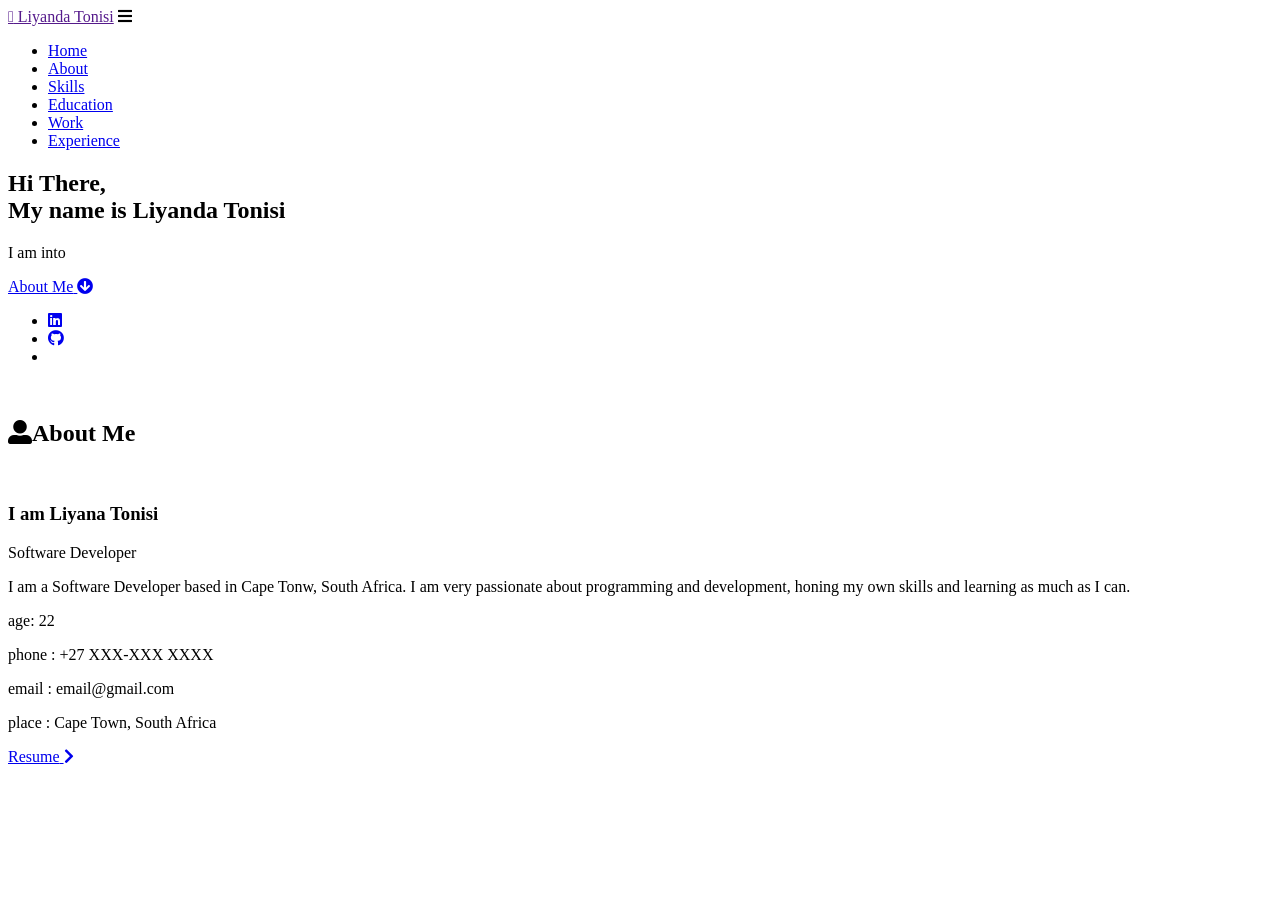
==== index.html @ aca78959 "feat: continuation of index html, comments as part of planning" ====
<!DOCTYPE html>
<html lang="en">
    <head>
        <meta charset="UTF-8">
        <meta http-equiv="X-UA-Compatible" content="IE=edge">
        <meta name="viewport" content="width=device-width. initial-scale=1.0">
        <meta name="keywords" content="Liyanda Tonisi, portfolio, Liyanda, personal portfolio, portfolio design, web design">
        <meta name="description" content="Welcome to Liyanda's Portfolio. Web Developer, Software Developer and Cybersecurity enthusiast.">

        <link rel="stylesheet" href="style.css">

        <link rel="stylesheet" href="https://cdnjs.cloudflare.com/ajax/libs/font-awesome/5.15.3/css/all.min.css" integrity="sha512-iBBXm8fW90+nuLcSKlbmrPcLa0OT92xO1BIsZ+ywDWZCvqsWgccV3gFoRBv0z+8dLJgyAHIhR35VZc2oM/gI1w==" crossorigin="anonymous" referrerpolicy="no-referrer" />
        <script src="https://kit.fontawesome.com/95a2002ecf.js" crossorigin="anonymous"></script>
        
        <!-- find an icon to add to images, should be a caricuture of a woman/gender neutral -->
        <link id='favicon' rel="shortcut icon" href="./assets/images/" type="image/x-png">

        <title>Portfolio | Liyanda Tonisi</title>

    </head>
    <body>
        <header>
            <a href class="logo"><i class="fa-solid fa-code"></i> Liyanda Tonisi</a>

            <div id="menu" class="fas fa-bars"></div>
            <nav class="navbar">
                <ul>
                    <li><a class="active" href="#home">Home</a></li>
                    <li><a href="#about">About</a></li>
                    <li><a href="#skills">Skills</a></li>
                    <li><a href="#education">Education</a></li>
                    <li><a href="#work">Work</a></li>
                    <li><a href="#experience">Experience</a></li>
                </ul>
            </nav>
        </header>

        <section class="home" id="home">
            <div id="particles-js"></div>

            <div class="content">
                <h2>Hi There,<br/> My name is Liyanda Tonisi <span></span></h2>
                <p>I am into <span class="typing-text"></span></p>
                <a href="#about" class="btn"><span>About Me</span>
                    <i class="fas fa-arrow-circle-down"></i>
                </a>

                <div class="socials">
                    <ul class="social-icons">
                        <li><a class="linkedin" aria-label="LinkedIn" href="https://www.linkedin.com/in/liyanda-tonisi-926862291" target="_blank"><i class="fab fa-linkedin"></i></a></li> 
                        <li><a class="github" aria-label="GitHub" href="https://github.com/LiyandasGitH" target="_blank"><i class="fab fa-github"></i></a></li>
                        <li><a class="discord" aria-label="Discord" href="" target="_blank"><i class="fab fa-dicord"></i></a>
                    </ul>
                </div>
            </div>
        <div class="image">
            <!-- will insert professionally taken photo of myself -->
            <img draggable="false" class="tilt" src="./assets/images/" alt="" height="">
        </div>
        </section>

        <section class="about" id="about">
            <h2 class="heading"><i class="fas fa-user-alt"></i>About <span>Me</span></h2>

            <div class="row">

            <div class="image">
                <!-- will be a profile image, perhaps animatin in front of laptop -->
                <img draggable="false" class="tilt" src="./assets/images/" alt="">
            </div>
            <div class="content">
                <h3>I am Liyana Tonisi</h3>
                <span class="tag">Software Developer</span>

                <p>
                    I am a Software Developer based in Cape Tonw, South Africa.
                    I am very passionate about programming and development, honing my own skills and learning as much as I can.
                
                </p>

                <div class="box-container">
                    <div class="box">
                        <p><span> age: </span>22</p>
                        <p><span> phone : </span> +27 XXX-XXX XXXX</p>
                    </div>
                    <div class="box">
                        <p><span> email : </span> email@gmail.com</p>
                        <p><span> place : </span> Cape Town, South Africa</p>
                    </div>
                </div>

                <div class="resumeBtn">
                    <a href="#" target="_blank" class="btn"><span>Resume</span>
                        <i class="fas fa-chevron-right"></i>
                    </a>
                </div>
            
            </div>
        </section>
    </body>
</html>
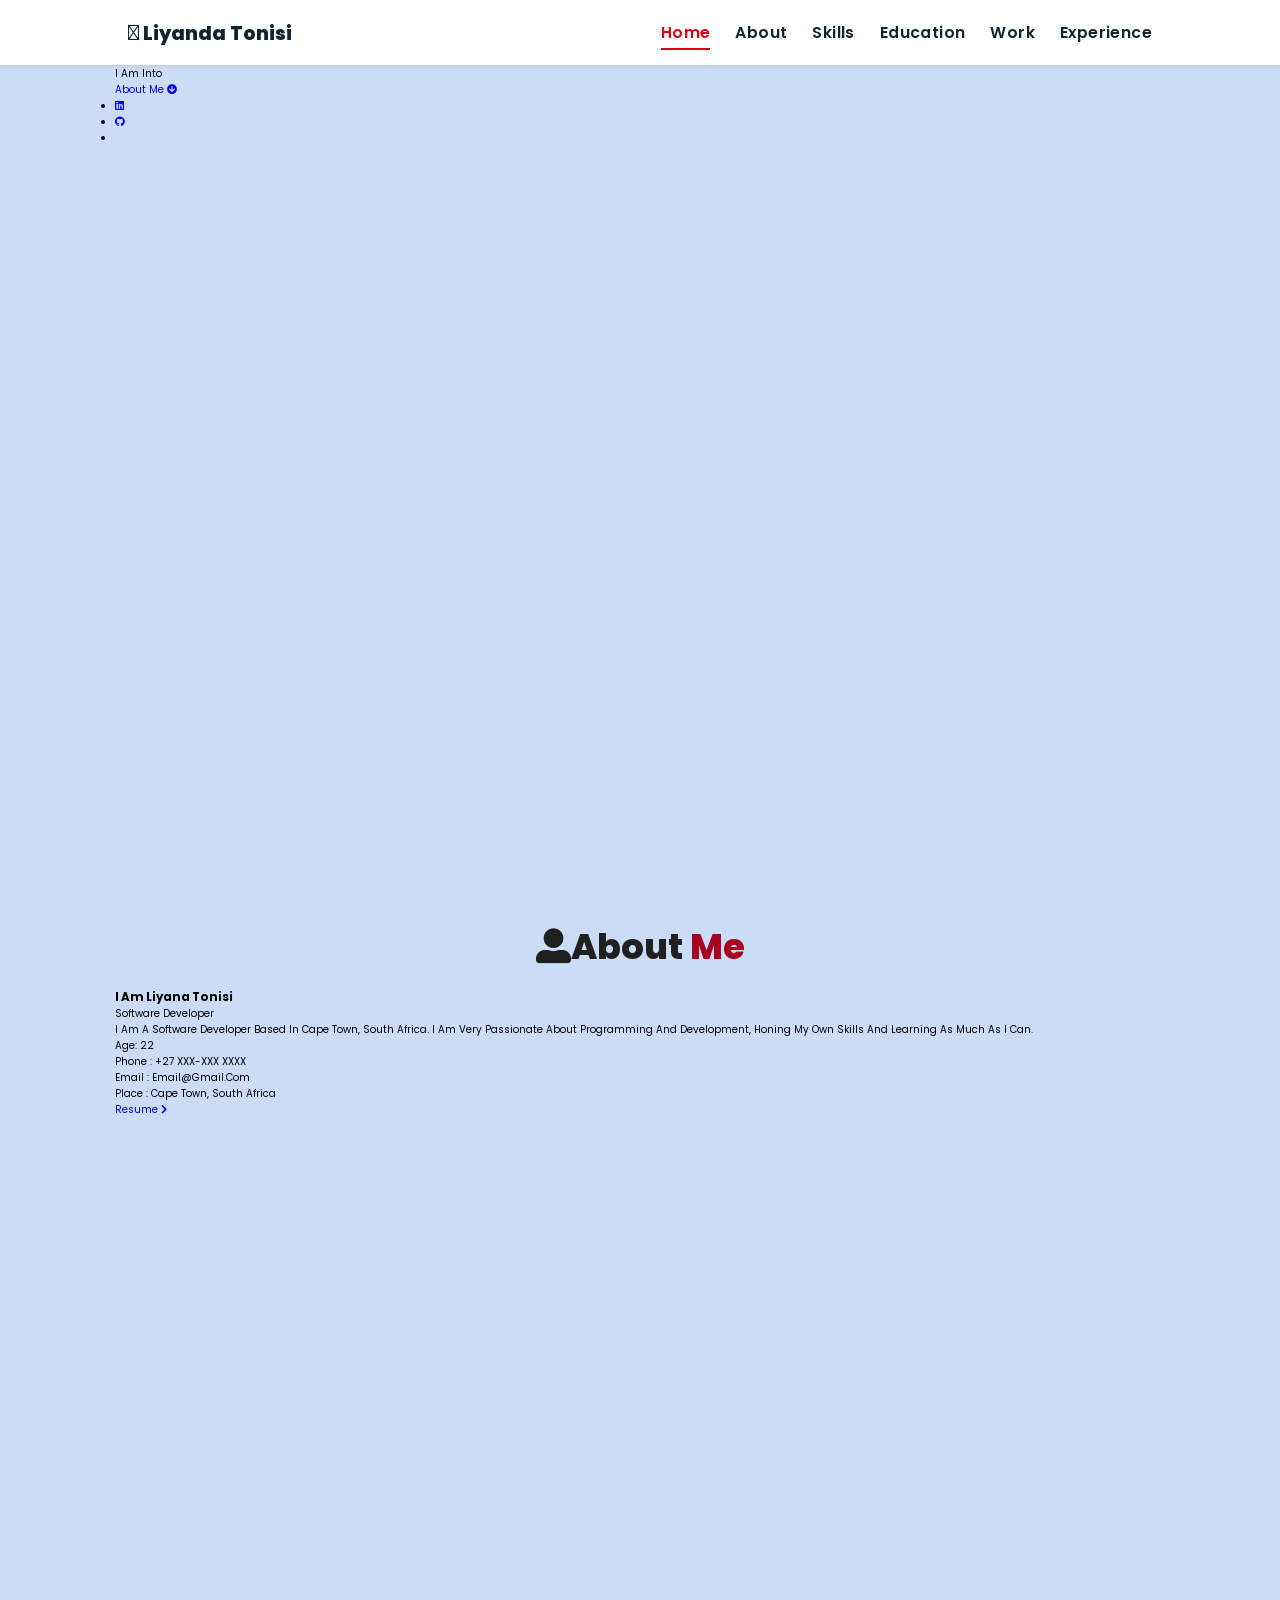
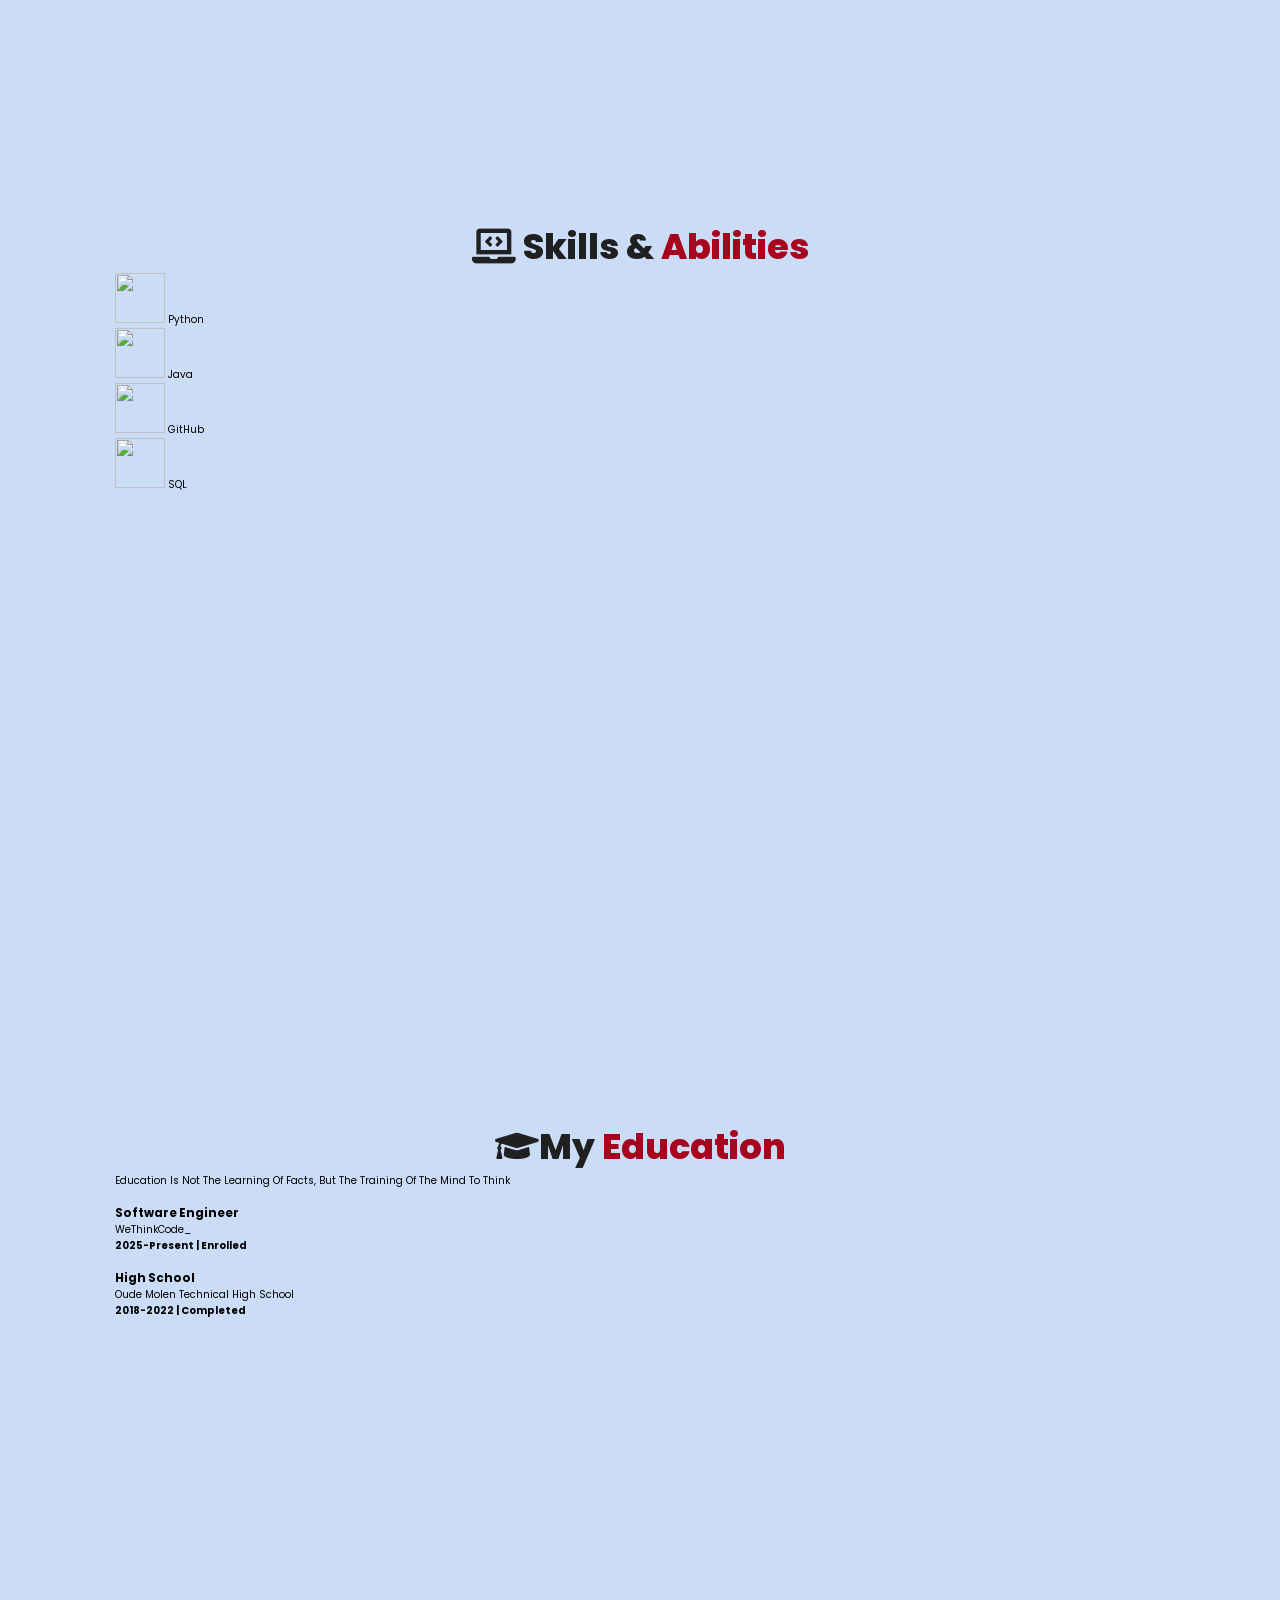
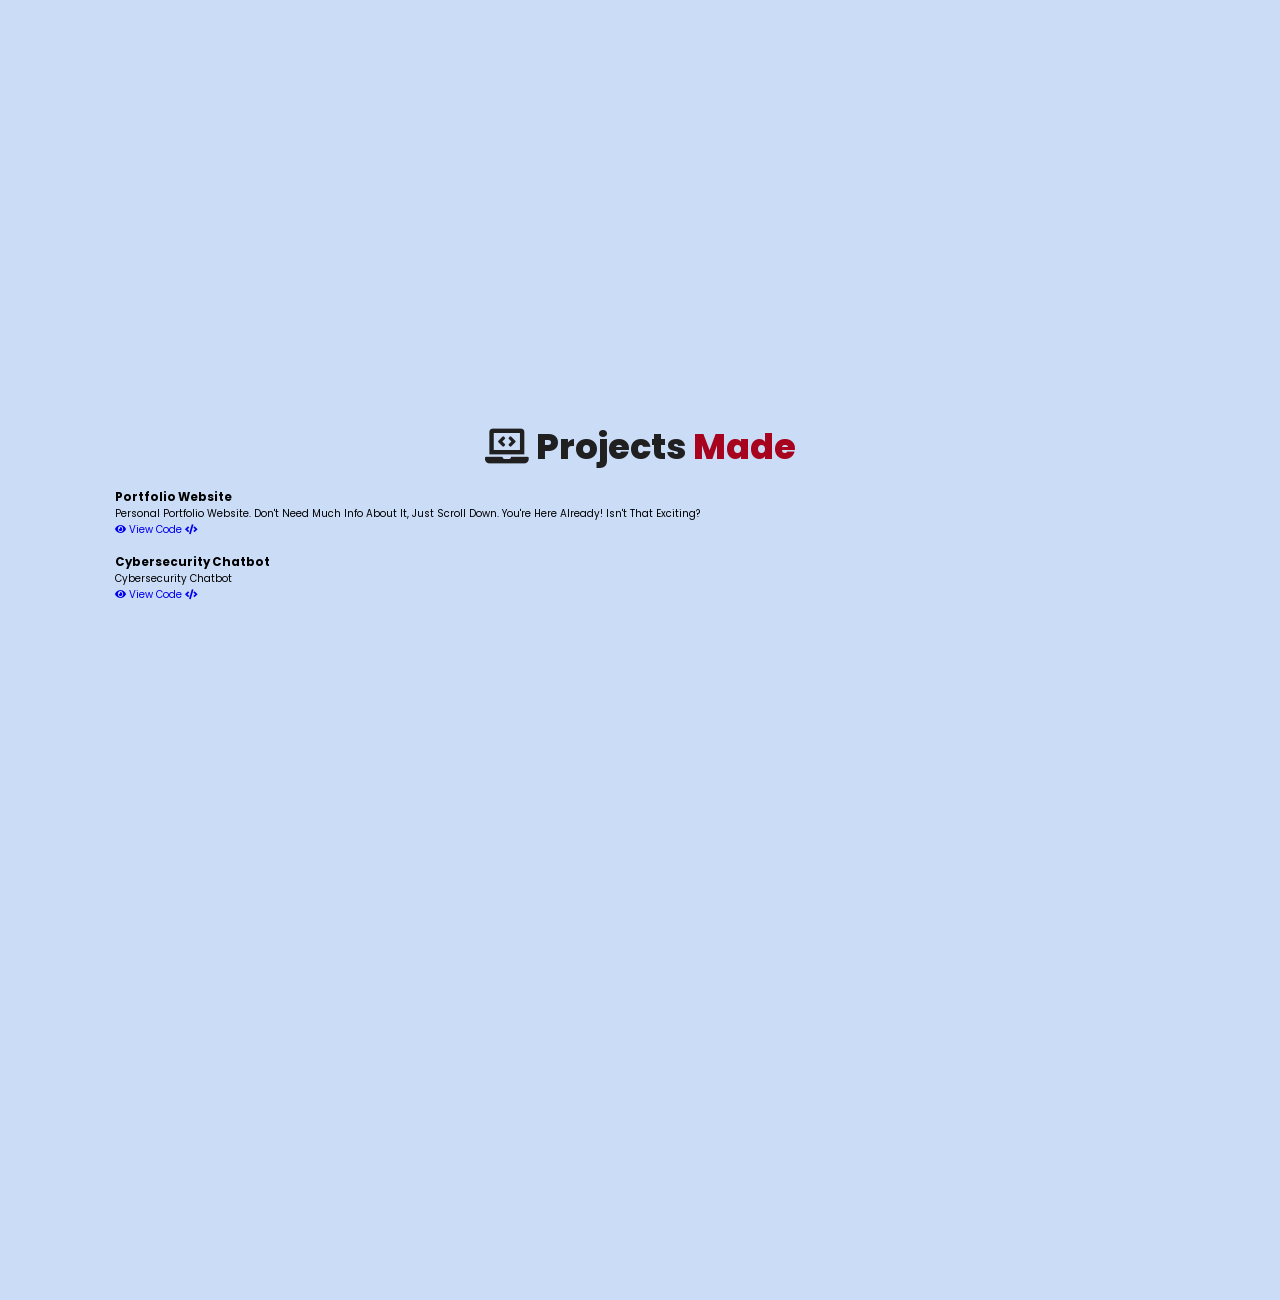
==== commit 6d31fb81: "feat: adding education and increasing style of portfolio" ====
--- a/index.html
+++ b/index.html
@@ -55,7 +55,7 @@
             </div>
         <div class="image">
             <!-- will insert professionally taken photo of myself -->
-            <img draggable="false" class="tilt" src="./assets/images/" alt="" height="">
+            <img draggable="false" class="tilt" src="./assets/images/#" alt="" height="">
         </div>
         </section>
 
@@ -66,14 +66,14 @@
 
             <div class="image">
                 <!-- will be a profile image, perhaps animatin in front of laptop -->
-                <img draggable="false" class="tilt" src="./assets/images/" alt="">
+                <img draggable="false" class="tilt" src="./assets/images/#" alt="">
             </div>
             <div class="content">
                 <h3>I am Liyana Tonisi</h3>
                 <span class="tag">Software Developer</span>
 
                 <p>
-                    I am a Software Developer based in Cape Tonw, South Africa.
+                    I am a Software Developer based in Cape Town, South Africa.
                     I am very passionate about programming and development, honing my own skills and learning as much as I can.
                 
                 </p>
@@ -97,5 +97,127 @@
             
             </div>
         </section>
+
+        <section class="skills" id="skills">
+            <h2 class="heading"><i class="fas fa-laptop-code"></i> Skills & <span>Abilities</span></h2>
+
+            <div class="container">
+                <div class="row" id="skillsContainer">
+
+                    <div class="bar">
+                        <div class="info">
+                            <!-- python icon -->
+                            <img src="./assets/images/#" height="50" width="50">
+                            <span>Python</span>
+                        </div>
+                    </div>
+
+                    <div class="bar">
+                        <div class="info">
+                            <!-- java icon -->
+                            <img src="./assets/images/#" height="50" width="50">
+                            <span>Java</span>
+                        </div>
+                    </div>
+
+                    <div class="bar">
+                        <div class="info">
+                            <!-- github icon -->
+                            <img src="./assets/images/#" height="50" width="50">
+                            <span>GitHub</span>
+                        </div>
+                    </div>
+
+                    <div class="bar">
+                        <div class="info">
+                            <!-- sql icon -->
+                            <img src="./assets/images/#" height="50" width="50">
+                            <span>SQL</span>
+                        </div>
+                    </div>
+                </div>
+            </div>
+        </section>
+
+        <section class="education" id="education">
+
+            <h1 class="heading"><i class="fas fa-graduation-cap"></i>My <span>Education</span></h1>
+
+            <p class="qoute">Education is not the learning of facts, but the training of the mind to think</p>
+
+            <div class="box-container">
+
+                <div class="box">
+                    <div class="image">
+                        <!-- wtc banner/picture of building -->
+                        <img draggable="false" src="./assets/images/#" alt="">
+                    </div>
+                    <div class="content">
+                        <h3>Software Engineer</h3>
+                        <p>WeThinkCode_</p>
+                        <h4>2025-Present | Enrolled</h4>
+                    </div>
+                </div>
+
+                <div class="box">
+                    <div class="image">
+                        <img draggable="false" src="./assets/images/#" alt="">
+                    </div>
+                    <div class="content">
+                        <h3>High School</h3>
+                        <p>Oude Molen Technical High School</p>
+                        <h4>2018-2022 | Completed</h4>
+                    </div>
+                </div>
+            </div>
+        </section>
+
+        <section class="work" id="work">
+
+            <h2 class="heading"><i class="fas fa-laptop-code"></i> Projects <span>Made</span></h2>
+
+            <div class="box-container">
+
+                <div class="box-tilt">
+                    <img draggable="false" src="./assets/images/#" alt=""/>
+                    <div class="content">
+                        <div class="tag">
+                            <h3>Portfolio Website</h3>
+                        </div>
+                        <div class="desc">
+                            <p>
+                                Personal portfolio website. 
+                                Don't need much info about it, just scroll down. 
+                                You're here already!
+                                Isn't that exciting?
+                            </p>
+                            <div class="btns">
+                                <a href="#" class="btn" target="_blank"><i class="fas fa-eye"></i> View</a>
+                                <a href="#" class="btn" target="_blank">Code <i class="fas fa-code"></i></a>
+                            </div>
+                        </div>
+                    </div>
+                </div>
+                <div class="box tilt">
+                    <img draggable="false" src="./assets/images/#" alt="" />
+                    <div class="content">
+                        <div class="tag">
+                            <h3>Cybersecurity Chatbot</h3>
+                        </div>
+                        <div class="desc">
+                            <p>Cybersecurity Chatbot</p>
+                            <div class="btns">
+                                <!-- link to chatbot -->
+                                <a href="#" class="btn" target="_blank"><i class="fas fa-eye"></i> View</a>
+                                <a href="#" class="btn" target="_blank">Code <i class="fas fa-code"></i></a>
+                            </div>
+                        </div>
+                    </div>
+                </div>
+                <!-- populate w/ more projects -->
+            </div>
+        </section>
+
+        <!-- experience below -->
     </body>
 </html>
--- a/style.css
+++ b/style.css
@@ -0,0 +1,177 @@
+@import url("https://fonts.googleapis.com/css2?family=Poppins:wght@400;600;700&display=swap");
+@import url("https://fonts.googleapis.com/css2?family=Nunito:ital,wght@0,300;0,400;0,600;0,700;1,300;1,400&display=swap");
+
+* {
+    margin: 0;
+    padding: 0;
+    box-sizing: border-box;
+    text-decoration: none;
+    outline: none;
+    border: none;
+    text-transform: capitalize;
+    transition: all 0.2s linear;
+}
+html {
+    font-size: 62.5%;
+    overflow-x: hidden;
+    scroll-behavior: smooth;
+}
+body {
+    background: #cbdcf7;
+    font-family: "Poppins", sans-serif;
+}
+*::selection {
+    background: #da2b2b;
+    color: #fff;
+}
+html {
+    font-size: 62.5%;
+    overflow-x: hidden;
+}
+html::-webkit-scrollbar {
+    width: 0.8rem;
+}
+html::-webkit-scrollbar-track {
+    background: rgb(235, 202, 245);
+}
+html::-webkit-scrollbar-thumb {
+    background: #420177;
+}
+
+/* pre loader start */
+.loader-container {
+    position: fixed;
+    top: 0;
+    left: 0;
+    z-index: 10000;
+    background: #e6eff1;
+    display: flex;
+    align-items: center;
+    justify-content: center;
+    height: 100%;
+    width: 100%;
+}
+.loader-container.fade-out {
+    top: -120%;
+}
+/* pre loader end */
+
+/* navbar starts */
+header {
+    position: fixed;
+    top: 0;
+    left: 0;
+    right: 0;
+    z-index: 1000;
+    display: flex;
+    align-items: center;
+    justify-content: space-between;
+    padding: 1.7rem 10%;
+    height: 6.5rem;
+    background-color: #fff;
+    box-shadow: 0 1px 4px rgba(146, 161, 176, 0.3);
+}
+section {
+    min-height: 100vh;
+    padding: 2rem 9%;
+}
+.heading {
+    font-size: 3.5rem;
+    color: rgb(32, 32, 32);
+    font-weight: 800;
+    text-align: center;
+}
+.heading span {
+    color: rgb(167, 3, 30);
+}
+header .logo {
+    font-size: 1.9rem;
+    font-weight: 800;
+    text-decoration: none;
+    color: #0e2431;
+}
+header .logo i {
+    font-size: 2.2rem;
+}
+header .logo:hover {
+    color: #da0416;
+}
+header .navbar ul {
+    list-style: none;
+    display: flex;
+    justify-content: center;
+    align-items: center;
+}
+header .navbar li {
+    margin-left: 2.5rem;
+}
+header .navbar ul li a {
+    font-size: 1.57rem;
+    color: #0e2431;
+    font-weight: 600;
+    text-decoration: none;
+    letter-spacing: 0.04rem;
+    transition: 0.2s;
+}
+header .navbar ul li a.active,
+header .navbar ul li a:hover {
+    color: #da0416;
+    border-bottom: 0.2rem solid #da0416;
+    padding: 0.5rem 0;
+}
+/* navbar ends */
+
+/* hamburger icon starts*/
+#menu {
+    font-size: 3rem;
+    cursor: pointer;
+    color: rgb(24, 2, 63);
+    display: none;
+}
+@media (max-width: 768px) {
+    #menu {
+    display: block;
+}
+header .navbar {
+    position: fixed;
+    top: 6.5rem;
+    right: -120%;
+    width: 75%;
+    height: 100%;
+    text-align: left;
+    align-items: flex-start;
+    background-color: #0e0f31;
+}
+header .navbar ul {
+    flex-flow: column;
+    padding: 1rem;
+}
+header .navbar ul li {
+    text-align: center;
+    width: 100%;
+    margin: 1rem 0;
+    border-radius: 0.5rem;
+    width: 26rem;
+}
+header .navbar ul li a {
+    display: block;
+    padding: 1rem;
+    text-align: left;
+    color: #fff;
+    font-size: 2rem;
+}
+header .navbar ul li a.active,
+header .navbar ul li a:hover {
+    padding: 1rem;
+    color: #fff;
+    border-radius: 0.5rem;
+    border-bottom: 0.5rem solid #da0416;
+}
+.fa-times {
+    transform: rotate(180deg);
+}
+header .navbar.nav-toggle {
+    right: 0;
+    }
+}
+/* hamburger icon ends */
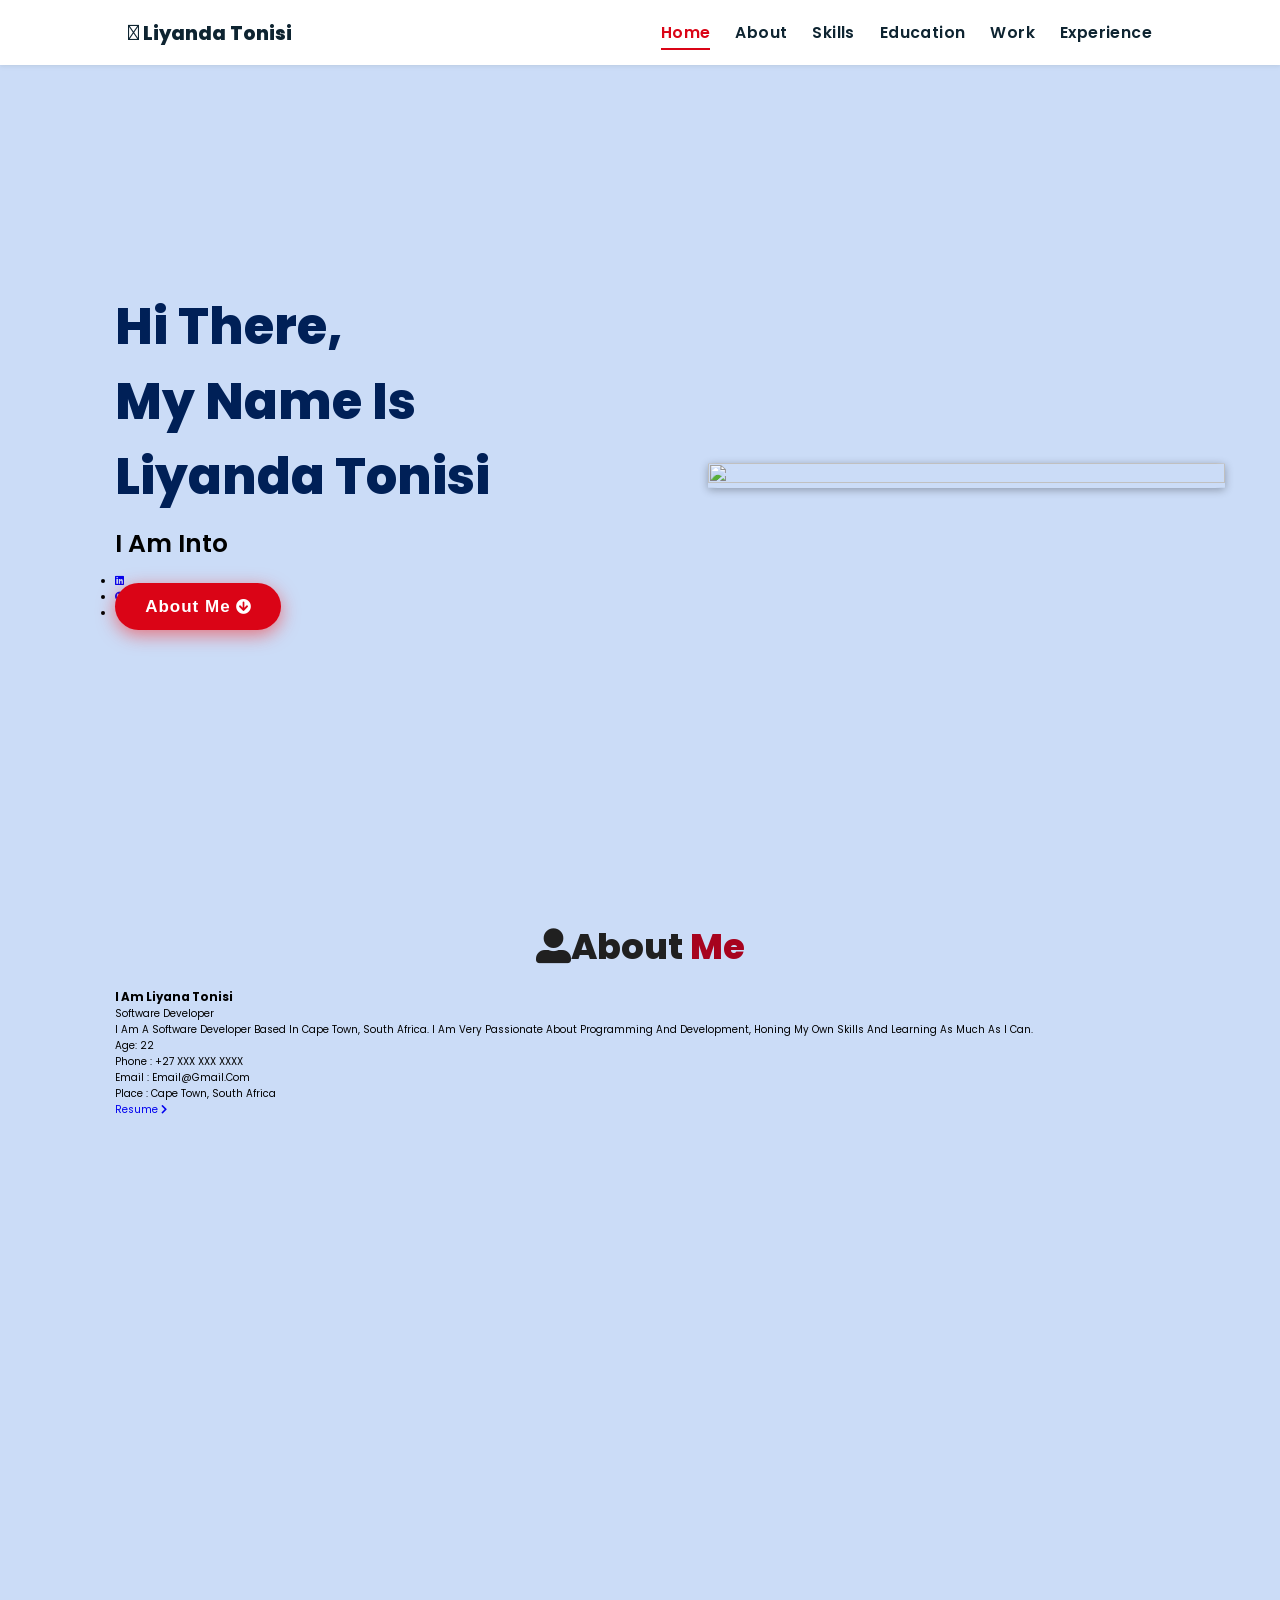
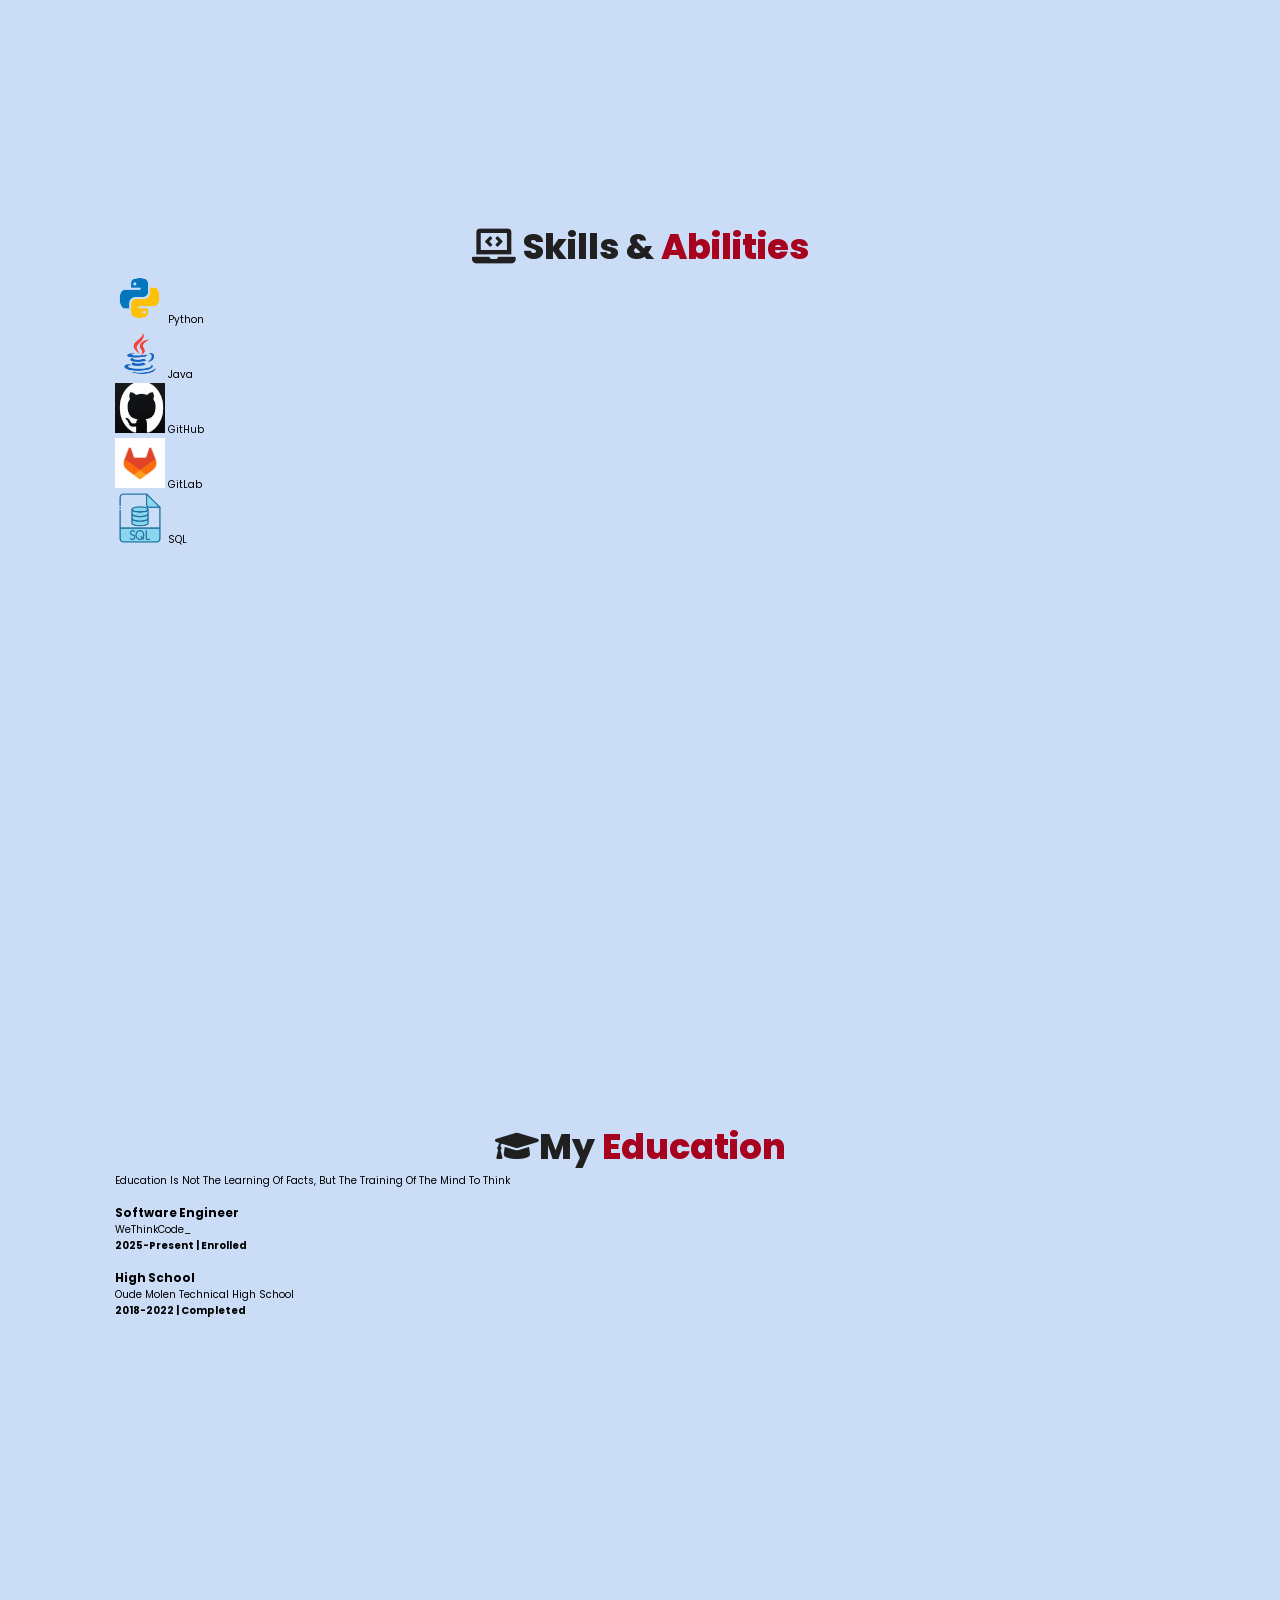
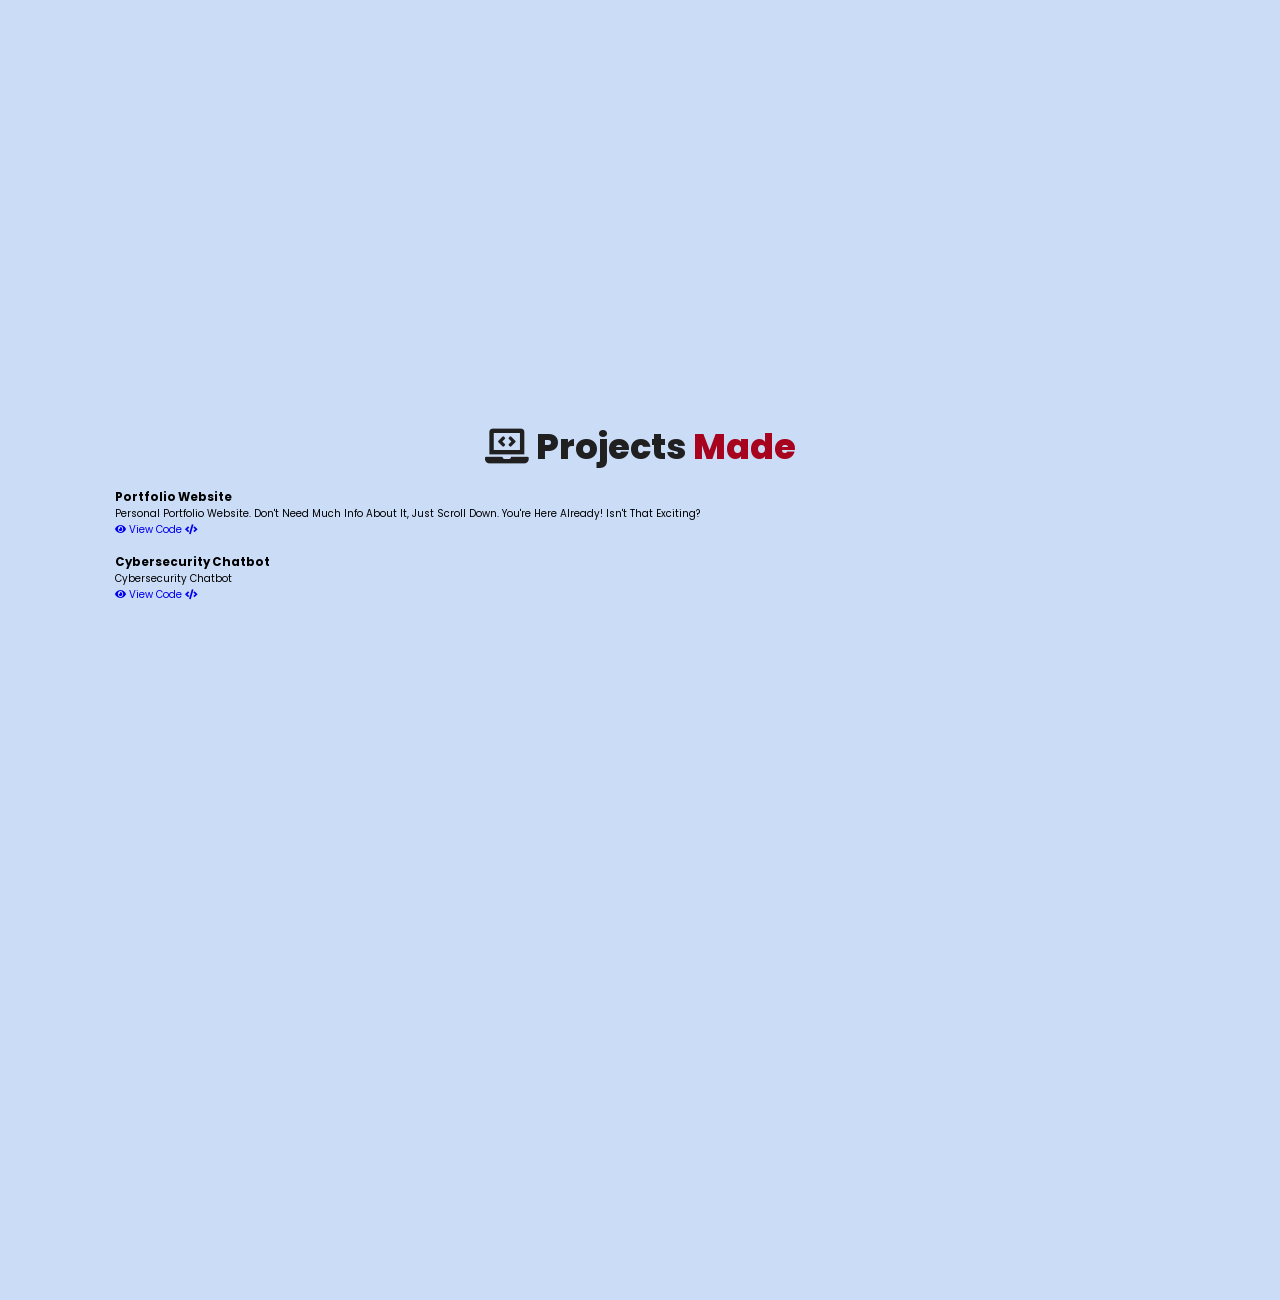
==== commit 8f6d558a: "feat: styling for hero section, added gitlab in skills section, added images for the skills" ====
--- a/index.html
+++ b/index.html
@@ -81,7 +81,7 @@
                 <div class="box-container">
                     <div class="box">
                         <p><span> age: </span>22</p>
-                        <p><span> phone : </span> +27 XXX-XXX XXXX</p>
+                        <p><span> phone : </span> +27 XXX XXX XXXX</p>
                     </div>
                     <div class="box">
                         <p><span> email : </span> email@gmail.com</p>
@@ -98,6 +98,7 @@
             </div>
         </section>
 
+        <!-- skills below -->
         <section class="skills" id="skills">
             <h2 class="heading"><i class="fas fa-laptop-code"></i> Skills & <span>Abilities</span></h2>
 
@@ -107,7 +108,7 @@
                     <div class="bar">
                         <div class="info">
                             <!-- python icon -->
-                            <img src="./assets/images/#" height="50" width="50">
+                            <img src="./assets/images/skills/python.png" height="50" width="50">
                             <span>Python</span>
                         </div>
                     </div>
@@ -115,7 +116,7 @@
                     <div class="bar">
                         <div class="info">
                             <!-- java icon -->
-                            <img src="./assets/images/#" height="50" width="50">
+                            <img src="./assets/images/skills/java.png" height="50" width="50">
                             <span>Java</span>
                         </div>
                     </div>
@@ -123,15 +124,23 @@
                     <div class="bar">
                         <div class="info">
                             <!-- github icon -->
-                            <img src="./assets/images/#" height="50" width="50">
+                            <img src="./assets/images/skills/github.png" height="50" width="50">
                             <span>GitHub</span>
                         </div>
                     </div>
 
                     <div class="bar">
                         <div class="info">
+                            <!-- gitlab icon -->
+                            <img src="./assets/images/skills/gitlab.png" height="50" width="50">
+                            <span>GitLab</span>
+                        </div>
+                    </div>
+
+                    <div class="bar">
+                        <div class="info">
                             <!-- sql icon -->
-                            <img src="./assets/images/#" height="50" width="50">
+                            <img src="./assets/images/skills/sql.png" height="50" width="50">
                             <span>SQL</span>
                         </div>
                     </div>
@@ -139,6 +148,7 @@
             </div>
         </section>
 
+        <!-- education below -->
         <section class="education" id="education">
 
             <h1 class="heading"><i class="fas fa-graduation-cap"></i>My <span>Education</span></h1>
@@ -172,6 +182,7 @@
             </div>
         </section>
 
+        <!-- work below -->
         <section class="work" id="work">
 
             <h2 class="heading"><i class="fas fa-laptop-code"></i> Projects <span>Made</span></h2>
--- a/style.css
+++ b/style.css
@@ -121,7 +121,7 @@
 }
 /* navbar ends */
 
-/* hamburger icon starts*/
+/* start of hamburger icon */
 #menu {
     font-size: 3rem;
     cursor: pointer;
@@ -174,4 +174,103 @@
     right: 0;
     }
 }
-/* hamburger icon ends */
+/* end of hamburger icon */
+
+
+/* start of hero section */
+.home {
+    position: relative;
+    display: flex;
+    flex-wrap: wrap;
+    gap: 1.5rem;
+    min-height: 100vh;
+    align-items: center;
+}
+.home #particles-js {
+    position: absolute;
+    width: 100%;
+    height: 100%;
+    top:0;
+    left: 0;
+}
+.home::before {
+    content: "";
+    position: absolute;
+    top: 0;
+    left: 0;
+    height: 100%;
+    width: 100%;
+}
+.home .content {
+    flex: 1 1 40rem;
+    padding-top: 1rem;
+    z-index: 1;
+}
+.home .image {
+    flex: 1 1 40rem;
+    z-index: 1;
+}
+.home .image img {
+    width: 100%;
+    height: 100%;
+    margin-top: 5rem;
+    margin-left: 6rem;
+    border-radius: 2%;
+    box-shadow: 0 2px 8px rgba(0, 0, 0, 0.3);
+    cursor: pointer;
+}
+.home .image img:hover {
+    box-shadow: 0 5px 15px rgba(0, 0, 0, 0.5);
+}
+.home .content h2 {
+    font-size: 5rem;
+    font-weight: 800;
+    color: #002057;
+}
+.home .content h2 span {
+    font-size: 5rem;
+    font-weight: 800;
+    color: #ff7b00;
+}
+.home .content p {
+    font-size: 2.5rem;
+    color: #000;
+    font-weight: 600;
+    padding: 1rem 0;
+}
+.home .content p span {
+    font-size: 2.5rem;
+    color: rgb(204, 9, 9);
+    font-weight: 600;
+    padding: 1rem 0;
+}
+.home .btn {
+    margin-top: 1rem;
+    position: absolute;
+    line-height: 0;
+    padding: 1.6rem 3rem;
+    border-radius: 4em;
+    transition: 0.5s;
+    color: #fff;
+    background: #da0416;
+    box-shadow: 0px 5px 18px rgba(247, 48, 48, 0.6);
+    font-family: "Nunito", sans-serif;
+}
+.home .btn span {
+    font-weight: 700;
+    font-size: 1.7rem;
+    letter-spacing: 0.1rem;
+}
+.home .btn i {
+    margin-left: 0.3rem;
+    font-size: 1.5rem;
+    transition: 0.3s;
+}
+.home .btn:hover {
+    background: #a30512;
+}
+.home .btn:hover i {
+    transform: translateX(5px);
+}
+/* end of hero section */
+
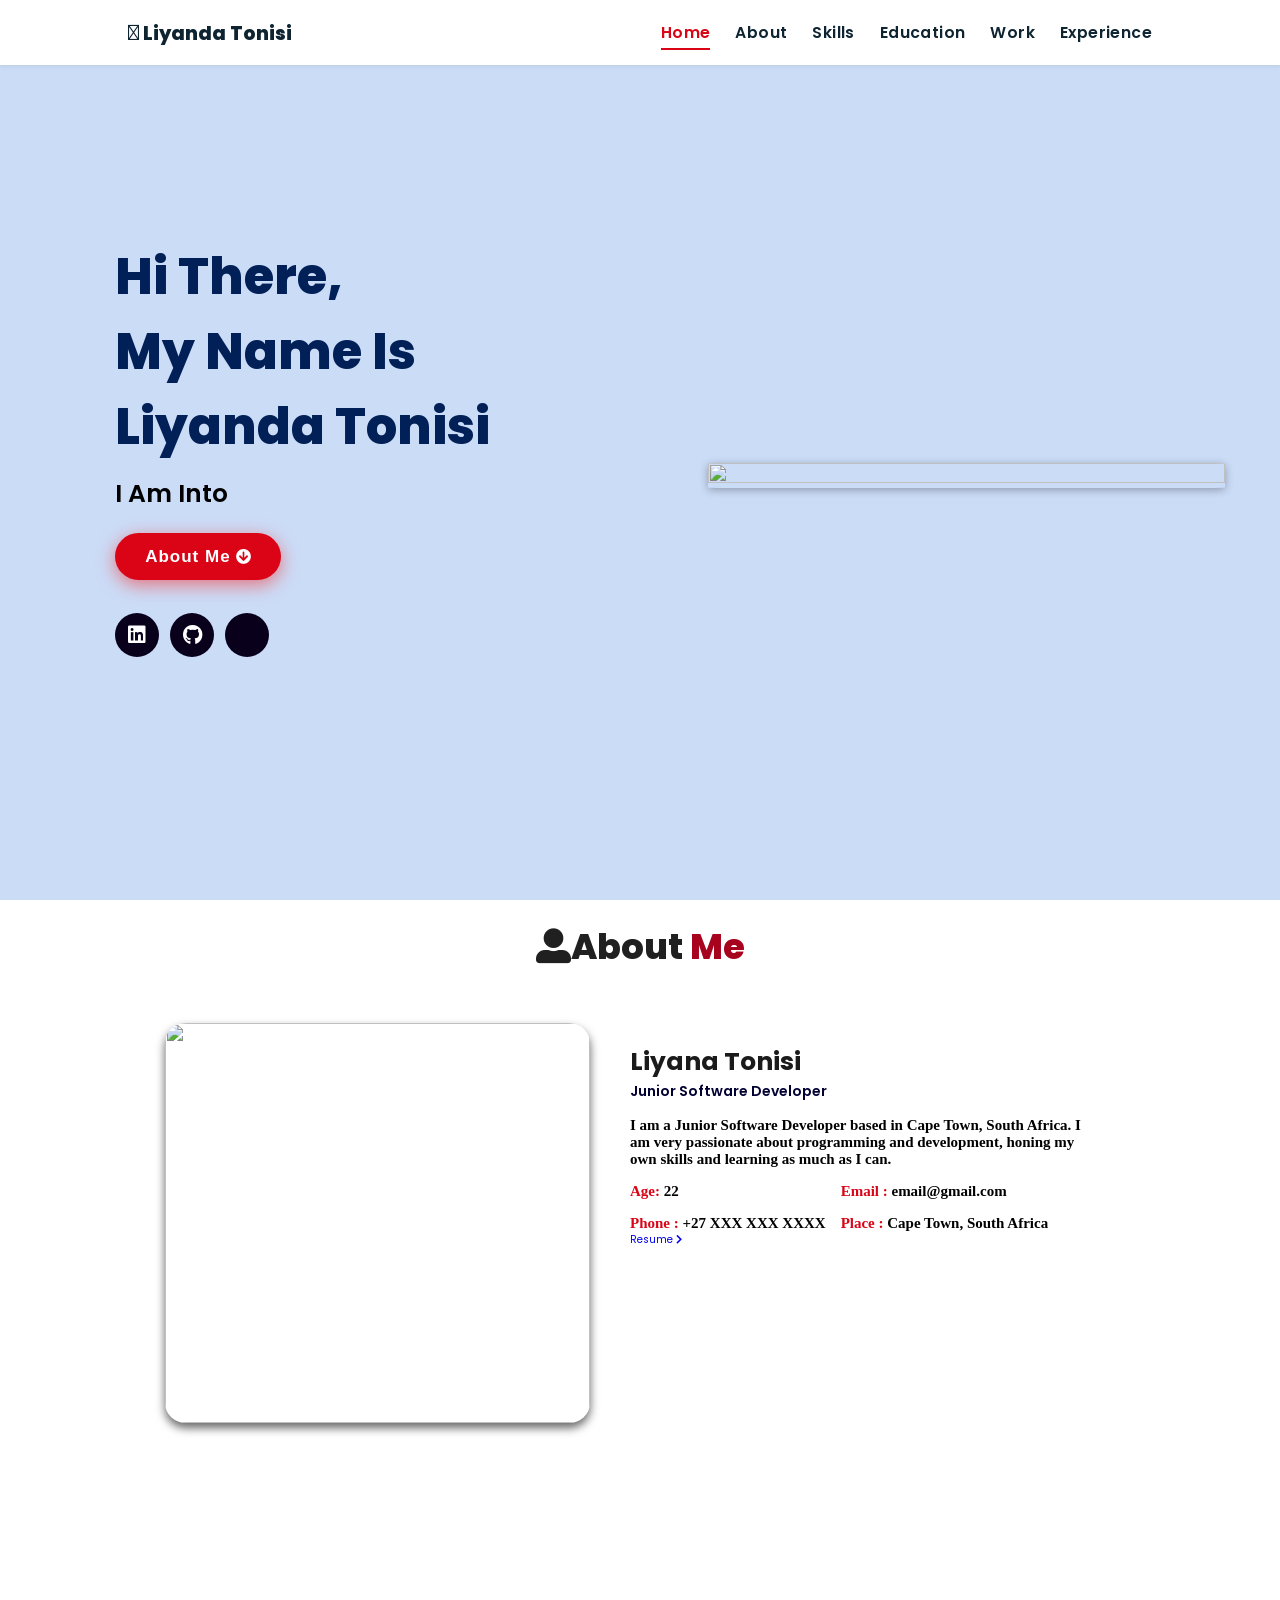
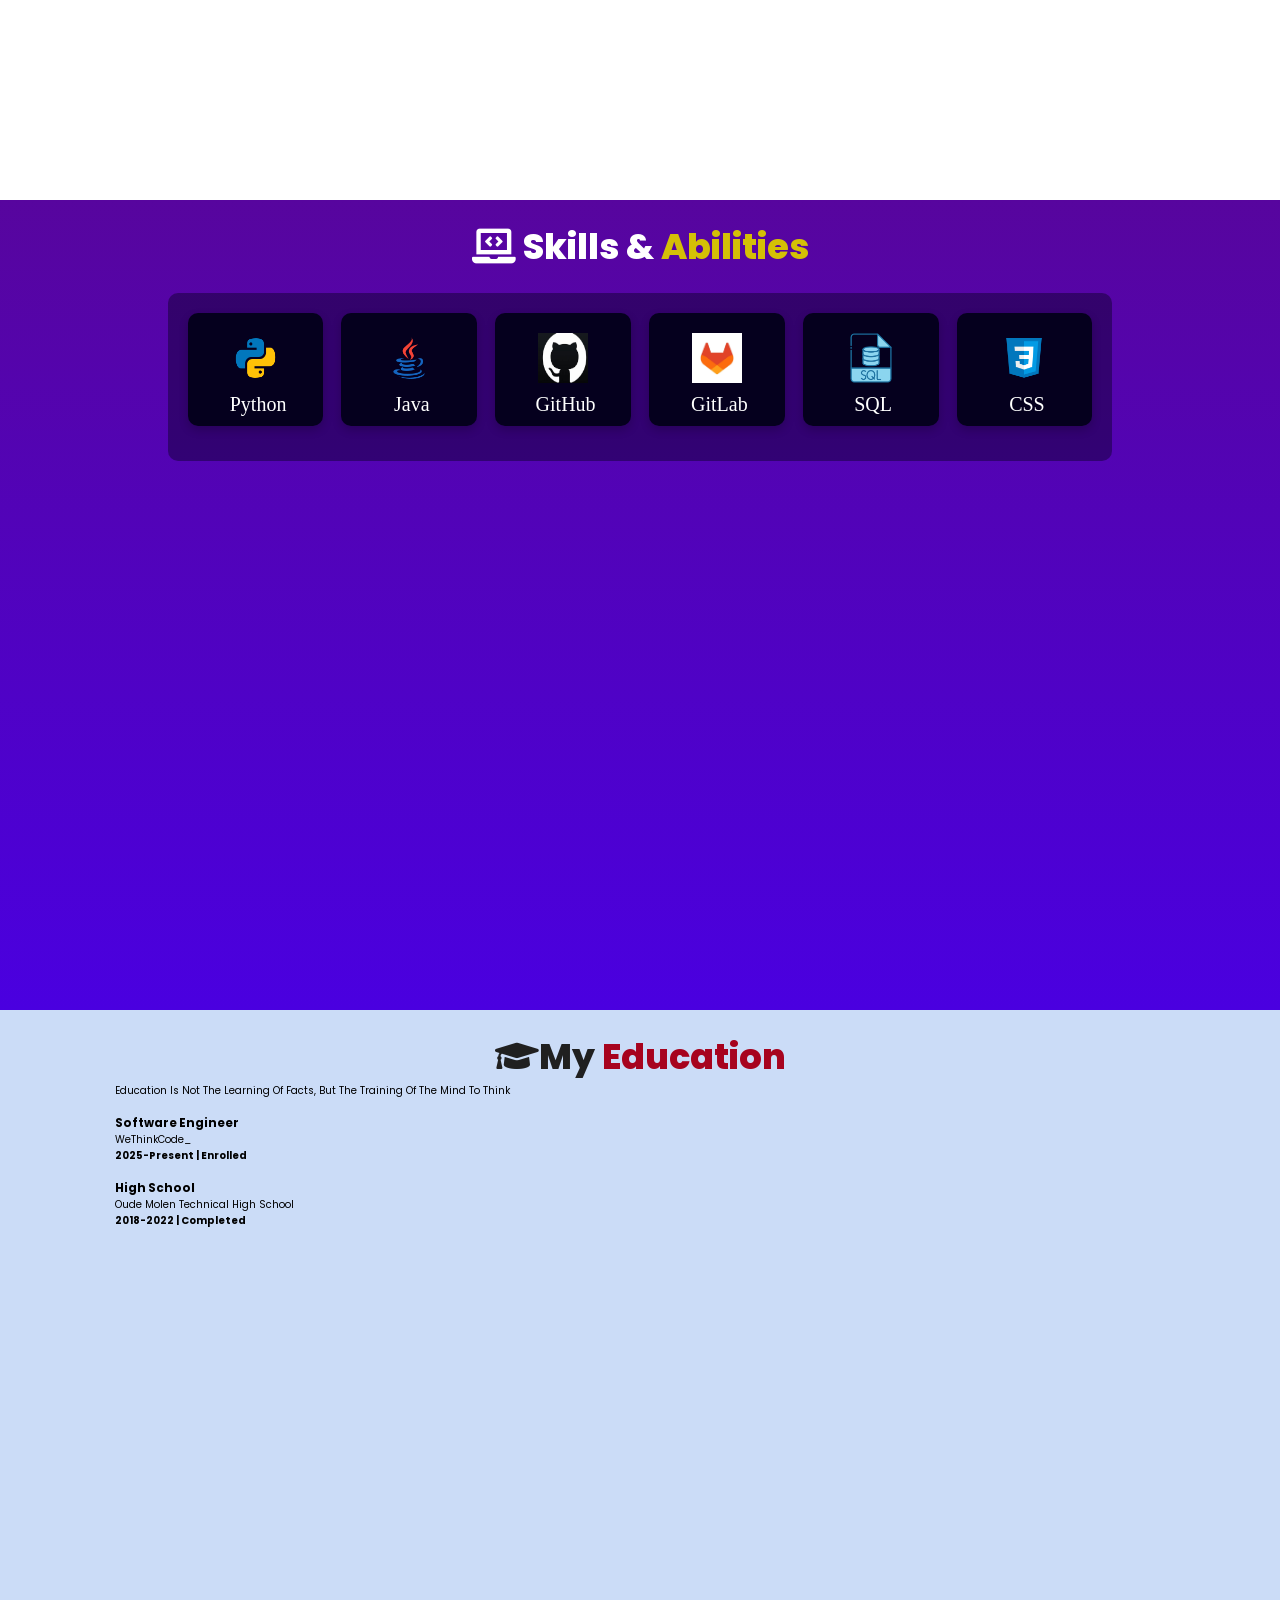
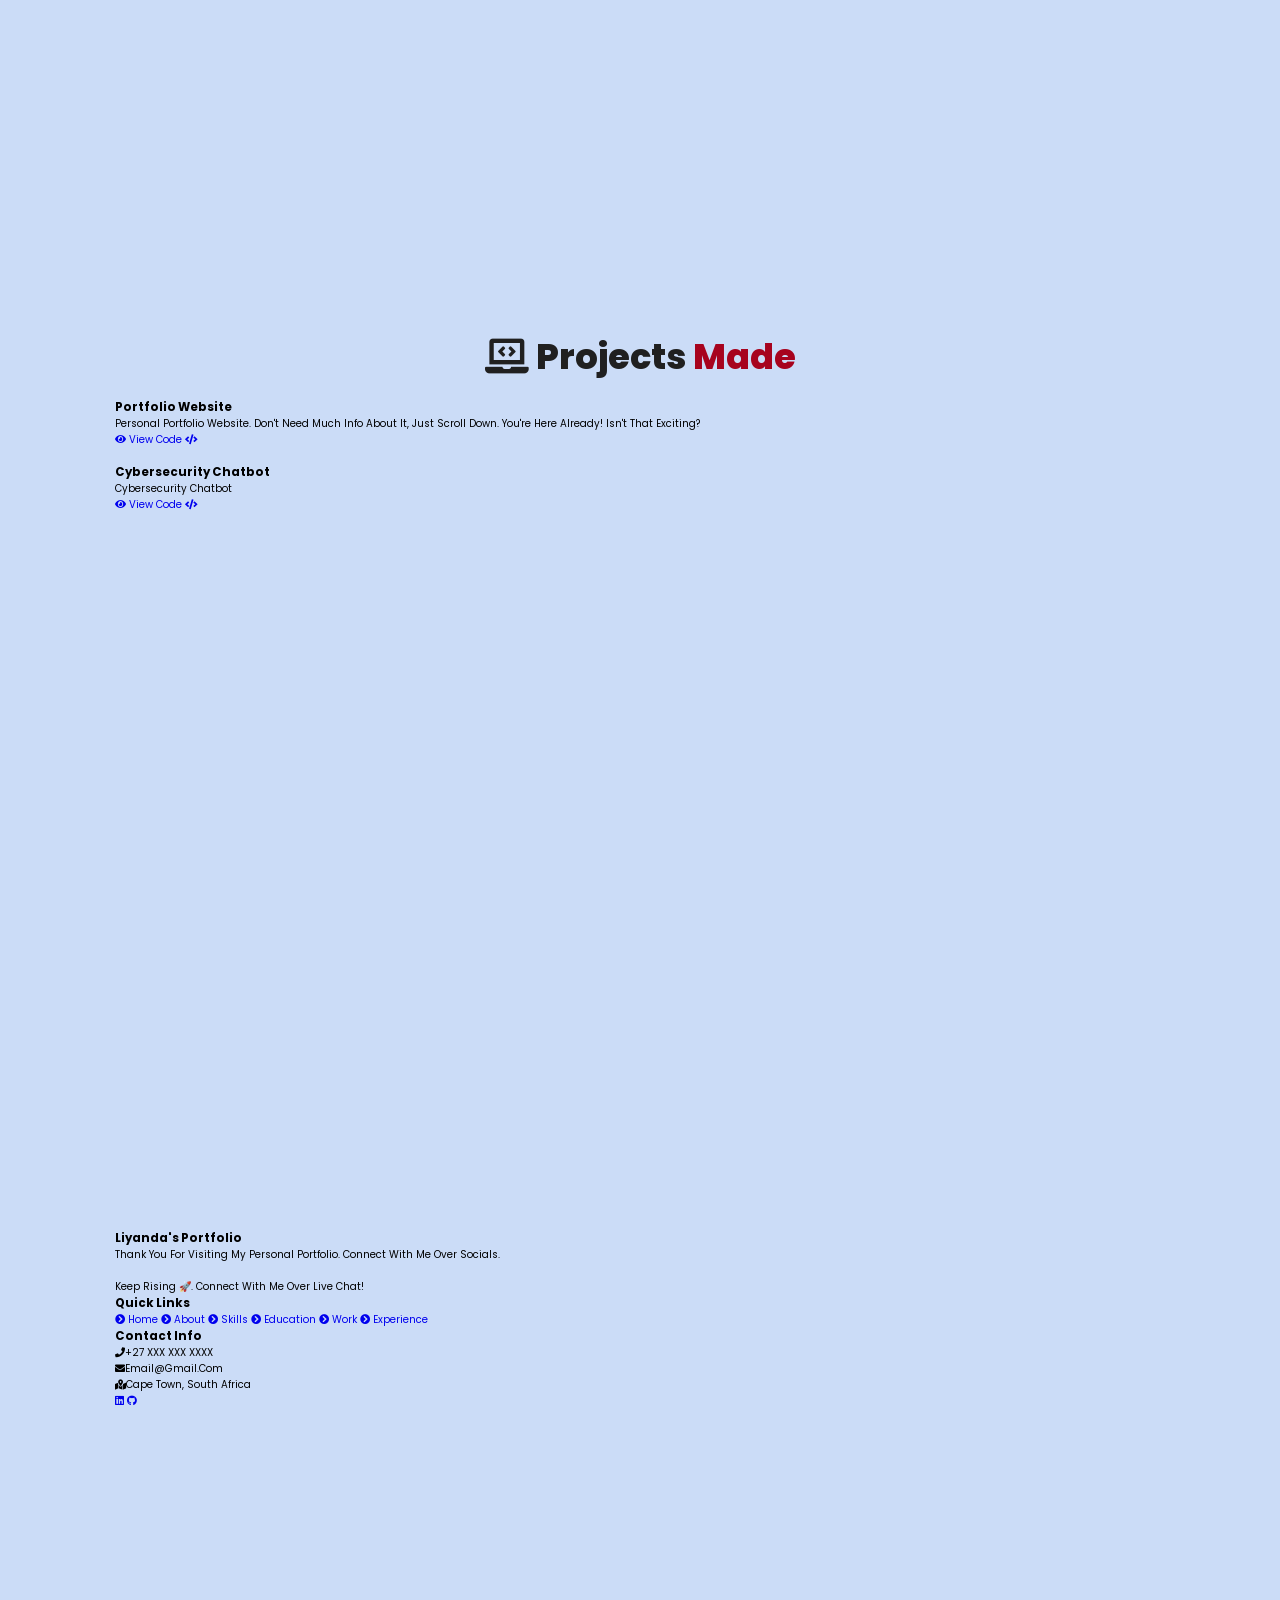
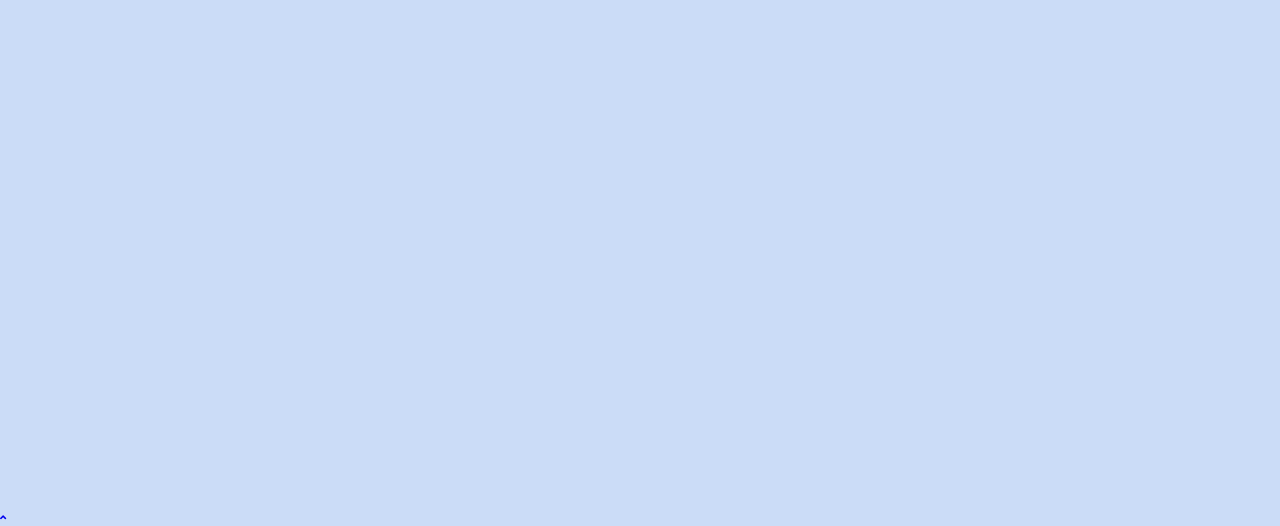
==== commit a703fcf3: "feat: styling for about and skills section, introduced css in skills" ====
--- a/index.html
+++ b/index.html
@@ -69,11 +69,11 @@
                 <img draggable="false" class="tilt" src="./assets/images/#" alt="">
             </div>
             <div class="content">
-                <h3>I am Liyana Tonisi</h3>
-                <span class="tag">Software Developer</span>
+                <h3>Liyana Tonisi</h3>
+                <span class="tag">Junior Software Developer</span>
 
                 <p>
-                    I am a Software Developer based in Cape Town, South Africa.
+                    I am a Junior Software Developer based in Cape Town, South Africa.
                     I am very passionate about programming and development, honing my own skills and learning as much as I can.
                 
                 </p>
@@ -142,6 +142,14 @@
                             <!-- sql icon -->
                             <img src="./assets/images/skills/sql.png" height="50" width="50">
                             <span>SQL</span>
+                        </div>
+                    </div>
+
+                    <div class="bar">
+                        <div class="info">
+                            <!-- css icon -->
+                            <img src="./assets/images/skills/css.png" height="50" width="50">
+                            <span>CSS</span>
                         </div>
                     </div>
                 </div>
@@ -230,5 +238,41 @@
         </section>
 
         <!-- experience below -->
+        
+        <!-- footer sections below -->
+        <section class="footer">
+
+            <div class="box-container">
+
+                <div class="box">
+                    <h3>Liyanda's Portfolio</h3>
+                    <p>Thank you for visiting my personal portfolio. Connect with me over socials. </br> <br/> Keep Rising 🚀. Connect with me over live chat!</p>
+                </div>
+
+                <div class="box">
+                    <h3>quick links</h3>
+                    <a href="#home"><i class="fas fa-chevron-circle-right"></i> Home</a>
+                    <a href="#about"><i class="fas fa-chevron-circle-right"></i> About</a>
+                    <a href="#skills"><i class="fas fa-chevron-circle-right"></i> Skills</a>
+                    <a href="#education"><i class="fas fa-chevron-circle-right"></i> Education</a>
+                    <a href="#work"><i class="fas fa-chevron-circle-right"></i> Work</a>
+                    <a href="#experience"><i class="fas fa-chevron-circle-right"></i> Experience</a>
+                </div>
+
+                <div class="box">
+                    <h3>Contact info</h3>
+                    <p> <i class="fas fa-phone"></i>+27 XXX XXX XXXX</p>
+                    <p> <i class="fas fa-envelope"></i>email@gmail.com</p>
+                    <p> <i class="fas fa-map-marked-alt"></i>Cape Town, South Africa</p>
+
+                    <div class="share">
+                        <a class="linkedin" aria-label="LinkedIn" href="#" target="_blank"><i class="fab fa-linkedin"></i></a> 
+                        <a class="github" aria-label="GitHub" href="https://github.com/LiyandasGitH" target="_blank"><i class="fab fa-github"></i></a>
+                    </div>
+                </div>
+            </div>
+        </section>
+
+        <a href="#home" aria-label="ScrollTop" class="fas fa-angle-up" id="scroll-top"></a>
     </body>
 </html>
--- a/style.css
+++ b/style.css
@@ -272,5 +272,268 @@
 .home .btn:hover i {
     transform: translateX(5px);
 }
-/* end of hero section */
-
+
+/* social icons start */
+.socials {
+    position: relative;
+    margin-top: 9rem;
+}
+.socials .social-icons {
+    padding-left: 0;
+    margin-bottom: 0;
+    list-style: none;
+}
+.socials .social-icons li {
+    display: inline-block;
+    margin-bottom: 14px;
+}
+.social-icons a {
+    font-size: 2rem;
+    display: inline-block;
+    line-height: 44px;
+    color: #fff;
+    background-color: #09011b;
+    width: 44px;
+    height: 44px;
+    text-align: center;
+    margin-right: 8px;
+    border-radius: 100%;
+    -webkit-transition: all 0.2s linear;
+    -o-transition: all 0.2s linear;
+    transition: all 0.2s linear;
+}
+.social-icons a:active,
+.social-icons a:focus,
+.social-icons a:hover {
+    color: #fff;
+    background-color: #0685da;
+}
+.social-icons a.github:hover {
+    background-color: #0e0e0e;
+}
+.social-icons a.twitter:hover {
+    background-color: #00aced;
+}
+.social-icons a.linkedin:hover {
+    background-color: #0072b1;
+}
+.social-icons a.dev:hover {
+    background-color: #bb0000;
+}
+.social-icons a.instagram:hover {
+    background: radial-gradient(circle at 30% 107%, #fdf497 0%, #fdf497 5%, #fd5949 45%, #d6249f 60%, #285AEB 90%);
+}
+.social-icons a.facebook:hover {
+    background: #32506d;
+}
+/* social icons end */
+
+/* hero media queries starts*/
+@media (max-width: 450px) {
+.home .btn {
+    margin: 4rem 0;
+}
+.socials {
+    margin-top: 12rem;
+}
+.home .image img {
+    margin-top: 1rem;
+}
+.home .content p {
+    font-size: 2.2rem;
+}
+.home .content p span {
+    font-size: 2.2rem;
+    }
+}
+/* hero media queries ends*/
+/* hero section end */
+
+
+/* about section starts */
+.about {
+    background: rgb(255, 255, 255);
+}
+.about .row {
+    display: flex;
+    flex-direction: row;
+    gap: 2rem;
+    flex-wrap: wrap;
+    padding: 4rem;
+}
+.about .row .image {
+    text-align: center;
+    flex: 1 1 35rem;
+}
+.about .row .image img {
+    margin: 1rem;
+    width: 100%;
+    height: 400px;
+    border-radius: 5%;
+    box-shadow: 0 5px 10px rgba(0, 0, 0, 0.6);
+    transition: 0.3s;
+    cursor: pointer;
+}
+.about .row .image img:hover {
+    mix-blend-mode: normal;
+}
+.about .row .content {
+    flex: 1 1 45rem;
+    padding: 3rem;
+}
+.about .row .content h3 {
+    color: rgb(27, 27, 27);
+    font-size: 2.5rem;
+}
+.about .row .content .tag {
+    font-size: 1.4rem;
+    color: #020133;
+    font-weight: 600;
+    margin-top: 1rem;
+}
+.about .row .content p {
+    font-size: 1.5rem;
+    margin-top: 1.5rem;
+    font-family: "Nunito";
+    font-weight: 600;
+    text-transform: none;
+}
+.about .row .content .box-container {
+    display: flex;
+    flex-wrap: wrap;
+    gap: 1.5rem;
+    font-family: "Nunito";
+    font-weight: 600;
+}
+.about .row .content .box-container .box p {
+    text-transform: none;
+}
+.about .row .content .box-container .box p span {
+    color: #da0416;
+}
+.resumebtn {
+    margin-top: 6rem;
+}
+.resumebtn .btn {
+    padding: 1.9rem 3rem;
+    border-radius: 0.5em;
+    transition: 0.3s;
+    color: #fff;
+    background: #da0416;
+    box-shadow: 0px 5px 10px rgba(247, 48, 48, 0.6);
+    font-family: "Nunito", sans-serif;
+}
+.resumebtn .btn span {
+    font-weight: 600;
+    font-size: 1.8rem;
+    letter-spacing: 0.1rem;
+}
+.resumebtn .btn i {
+    margin-left: 0.3rem;
+    font-size: 1.2rem;
+    transition: 0.3s;
+}
+.resumebtn .btn:hover {
+    background: #8d0707;
+}
+.resumebtn .btn:hover i {
+    transform: translateX(5px);
+}
+/* about media queries starts*/
+@media screen and (max-width: 600px) {
+.about .row .image {
+    margin-top: 2rem;
+}
+.about .row .image img {
+    margin: 0 auto;
+    width: 80%;
+    mix-blend-mode: normal;
+}
+.about .row {
+    padding: 0.5rem;
+    margin-bottom: 7rem;
+}
+.about .row .content {
+    padding: 1rem;
+}
+.about .row .content .box-container {
+    gap: 0;
+    }
+}
+/* about media queries ends*/
+/* about section ends */
+
+
+/* skills section starts */
+.skills {
+    min-height: 90vh;
+    background: linear-gradient(to bottom, #57059e, #4a00e0);
+}
+.skills h2 {
+    color: #fff;
+}
+.skills .heading span {
+    color: rgb(212, 192, 6);
+}
+.skills .container {
+    background: rgba(0, 0, 22, 0.4);
+    color: #fff;
+    border-radius: 1rem;
+    padding: 2rem;
+    width: 90%;
+    margin: auto;
+    margin-top: 2rem;
+}
+.skills .container .row {
+    display: grid;
+    grid-template-columns: repeat(6, 1fr);
+    flex-wrap: wrap;
+    gap: 1.8rem;
+}
+.skills .container .bar {
+    margin-bottom: 15px;
+    padding: 10px;
+    border-radius: 1rem;
+    box-shadow: 0 4px 10px rgba(0, 0, 0, 0.2);
+    background: rgba(0, 0, 22, 0.9);
+    transition: 0.2s;
+}
+.skills .container .bar:hover {
+    box-shadow: 0 8px 10px rgba(0, 2, 68, 0.8) !important;
+    background-color: rgba(0, 0, 0, 0.9) !important;
+}
+.skills .container .bar .info {
+    display: flex;
+    flex-direction: column;
+    align-items: center;
+    gap: 1rem;
+    margin-top: 1rem;
+}
+.skills .container .bar .info i {
+    font-size: 4rem;
+}
+.skills .container .bar .info span {
+    font-size: 2rem;
+    font-weight: 500;
+    font-family: "Poppins";
+    margin-left: 0.5rem;
+}
+/* skills media queries starts*/
+@media screen and (max-width: 600px) {
+.skills .container {
+    padding: 0;
+    margin: 0;
+}
+.skills .container .row {
+    grid-template-columns: repeat(2, 1fr);
+    margin: 1rem;
+    padding: 2rem 0.2rem 2rem 0.2rem;
+    gap: 1rem;
+}
+.skills .container {
+    margin-top: 5px;
+    width: 100%;
+    }
+}
+/* skills media queries ends*/
+/* skills section ends */
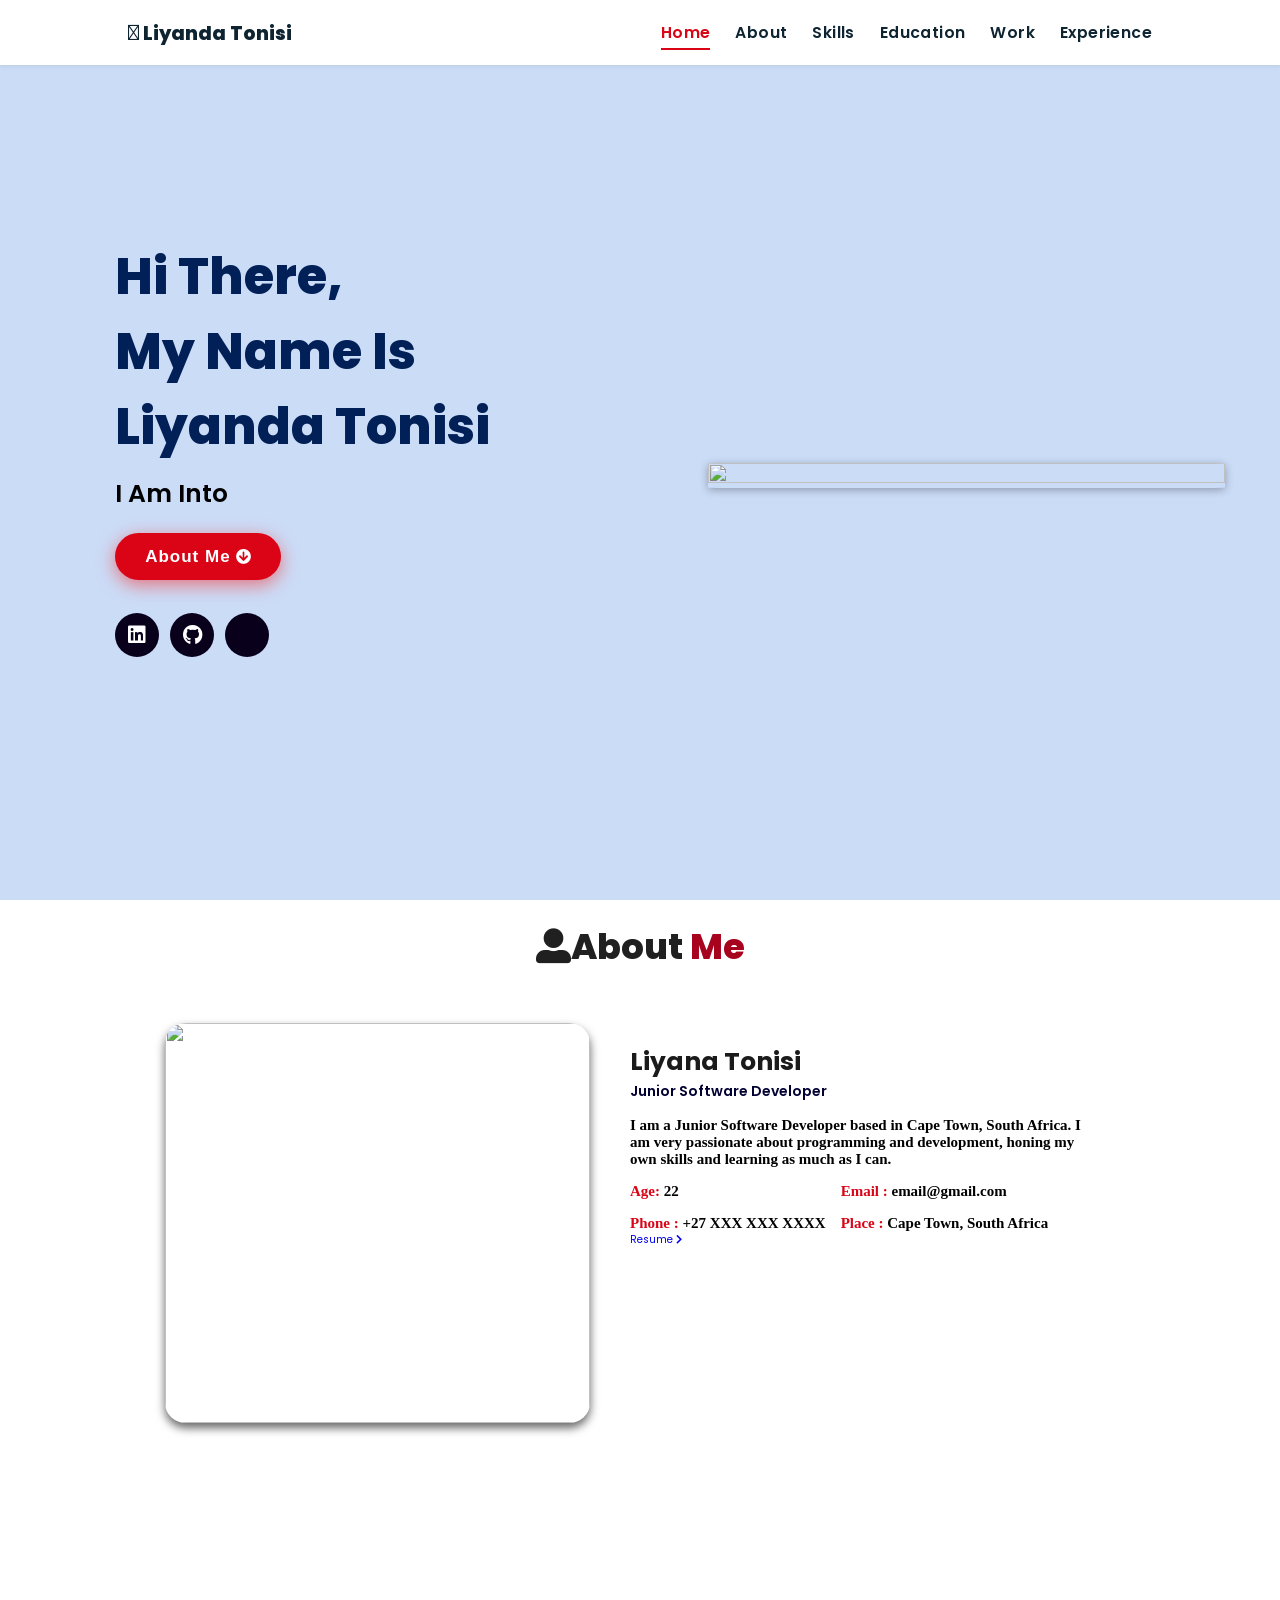
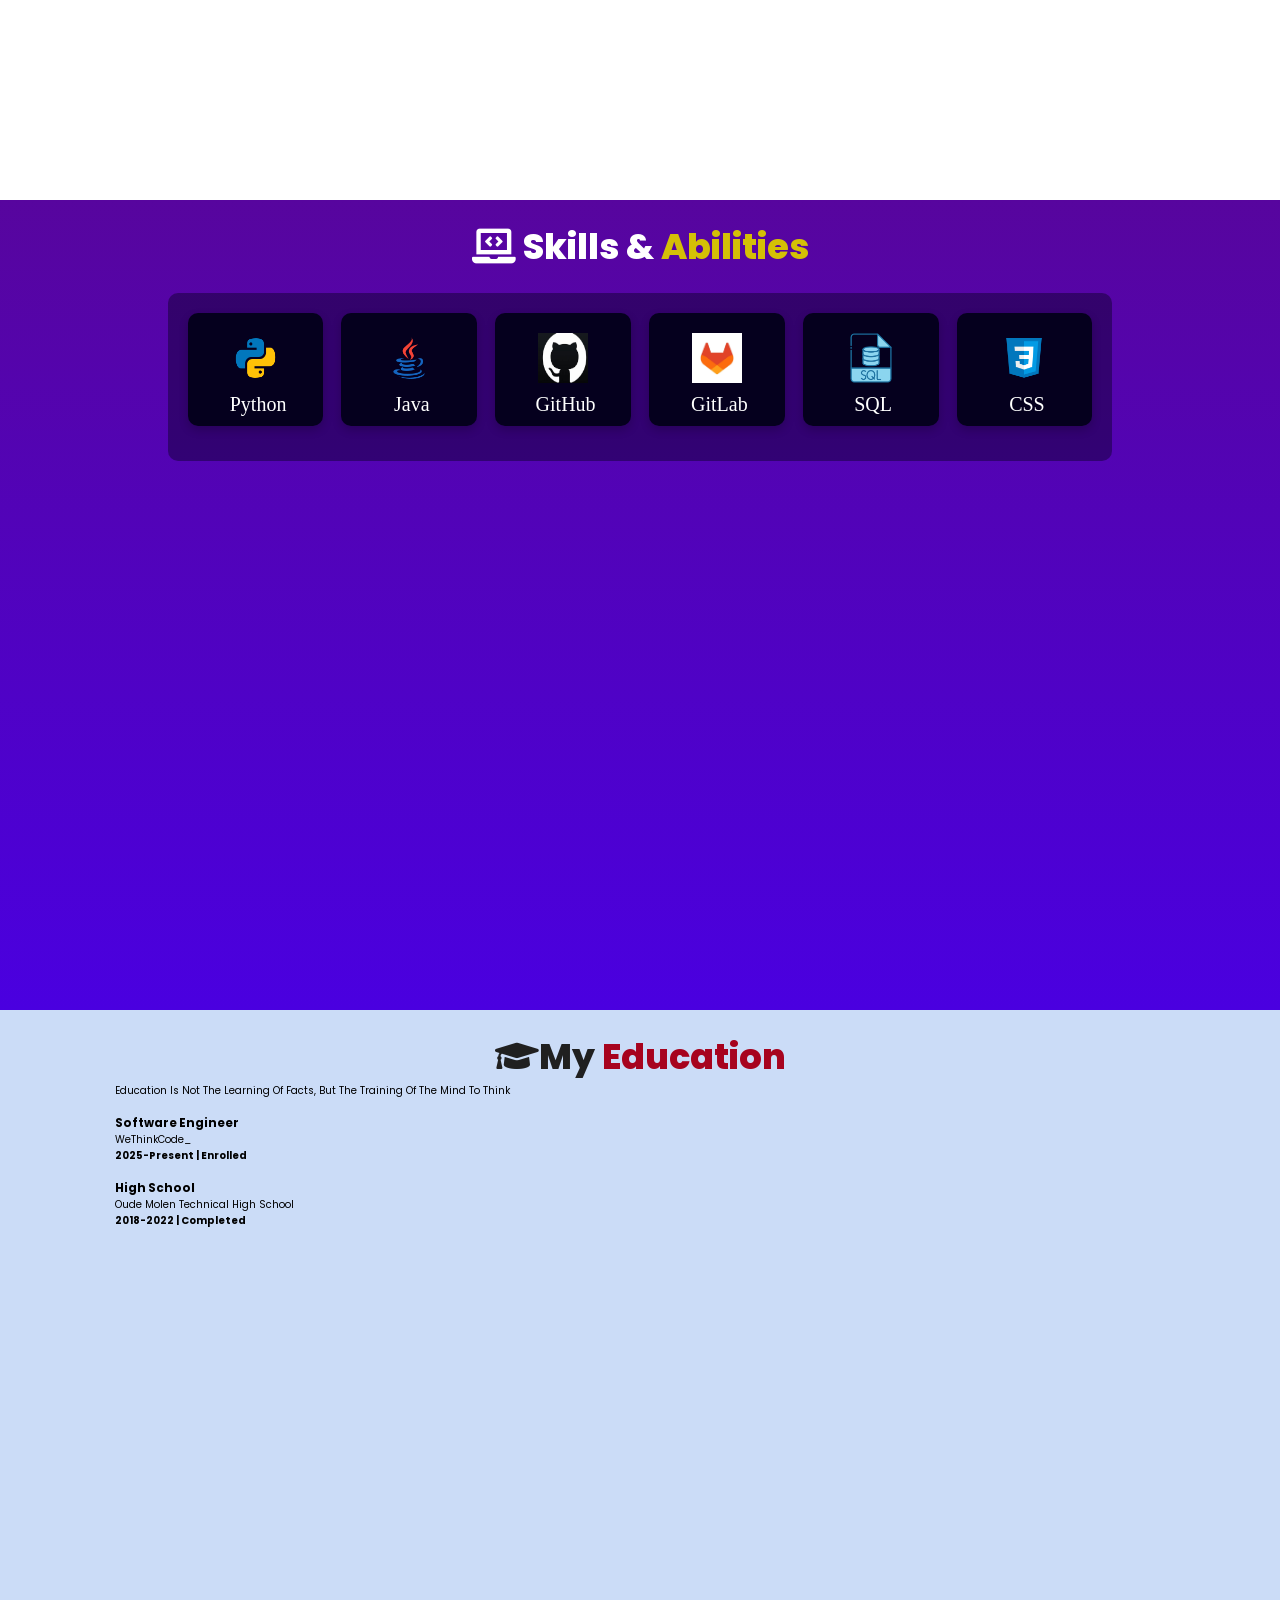
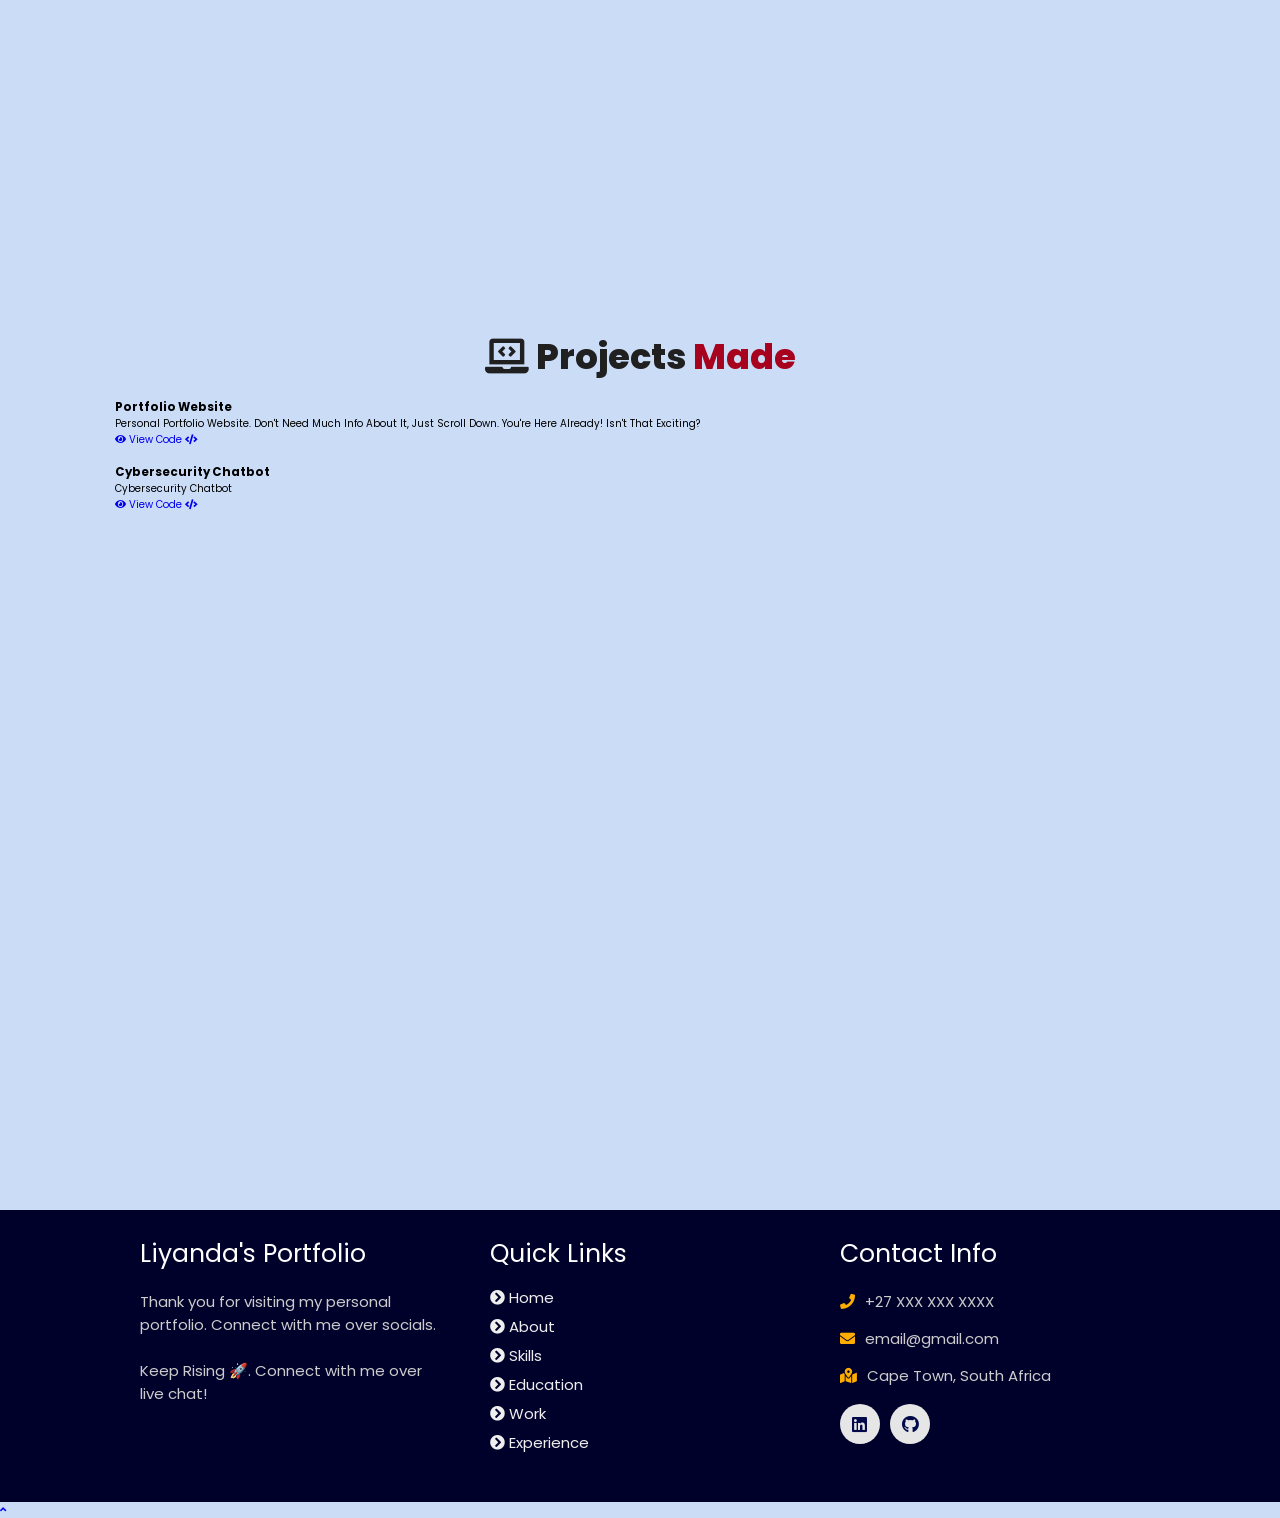
==== commit a3a53705: "feat: added discord link" ====
--- a/index.html
+++ b/index.html
@@ -49,7 +49,7 @@
                     <ul class="social-icons">
                         <li><a class="linkedin" aria-label="LinkedIn" href="https://www.linkedin.com/in/liyanda-tonisi-926862291" target="_blank"><i class="fab fa-linkedin"></i></a></li> 
                         <li><a class="github" aria-label="GitHub" href="https://github.com/LiyandasGitH" target="_blank"><i class="fab fa-github"></i></a></li>
-                        <li><a class="discord" aria-label="Discord" href="" target="_blank"><i class="fab fa-dicord"></i></a>
+                        <li><a class="discord" aria-label="Discord" href="https://discord.com/channels/@me" target="_blank"><i class="fab fa-dicord"></i></a>
                     </ul>
                 </div>
             </div>
--- a/style.css
+++ b/style.css
@@ -537,3 +537,109 @@
 }
 /* skills media queries ends*/
 /* skills section ends */
+
+
+/* footer section starts */
+.footer {
+    min-height: auto;
+    padding-top: 0;
+    background: rgb(0, 1, 43);
+}
+.footer .box-container {
+    display: flex;
+    justify-content: center;
+    flex-wrap: wrap;
+}
+.footer .box-container .box {
+    flex: 1 1 25rem;
+    margin: 2.5rem;
+}
+.footer .box-container .box h3 {
+    font-size: 2.5rem;
+    color: #fff;
+    padding-bottom: 1rem;
+    font-weight: normal;
+}
+.footer .box-container .box p {
+    font-size: 1.5rem;
+    color: #ccc;
+    padding: 0.7rem 0;
+    text-transform: none;
+}
+.footer .box-container .box p i {
+    padding-right: 1rem;
+    color: #ffae00;
+}
+.footer .box-container .box a {
+    font-size: 1.5rem;
+    color: rgb(238, 238, 238);
+    padding: 0.3rem 0;
+    display: block;
+}
+.footer .box-container .box a:hover {
+    color: #ffae00;
+}
+.footer .box-container .box .share {
+    display: flex;
+    flex-wrap: wrap;
+    padding: 1rem 0;
+}
+.footer .box-container .box .share a {
+    height: 4rem;
+    width: 4rem;
+    padding: 0.8rem;
+    text-align: center;
+    border-radius: 5rem;
+    font-size: 1.7rem;
+    margin-right: 1rem;
+    transition: 0.2s;
+    background: rgb(230, 230, 230);
+    color: #02094b;
+    border: none;
+}
+.footer .box-container .box .share a:hover {
+    background: transparent;
+    transform: scale(0.98);
+    border: 0.1rem solid rgb(180, 178, 178);
+    color: #ffae00;
+}
+.footer .credit {
+    padding: 1rem 0 0 0;
+    text-align: center;
+    font-size: 1.5rem;
+    font-family: "Nunito", sans-serif;
+    font-weight: 600;
+    color: #fff;
+    border-top: 0.1rem solid #fff3;
+}
+.footer .credit a {
+    color: #ffae00;
+}
+.footer .fa {
+    color: #e90606;
+    margin: 0 0.3rem;
+    font-size: 1.5rem;
+    animation: pound 0.35s infinite alternate;
+}
+@-webkit-keyframes pound {
+to {
+    transform: scale(1.1);
+    }
+}
+@keyframes pound {
+to {
+    transform: scale(1.1);
+    }
+}
+@media (max-width: 450px) {
+.footer .box-container .box {
+    margin: 1.5rem;
+}
+.footer .box-container .box p {
+    padding: 0.7rem;
+}
+.footer .box-container .box .share a {
+    padding: 1.2rem;
+    }
+}
+/* footer section ends */
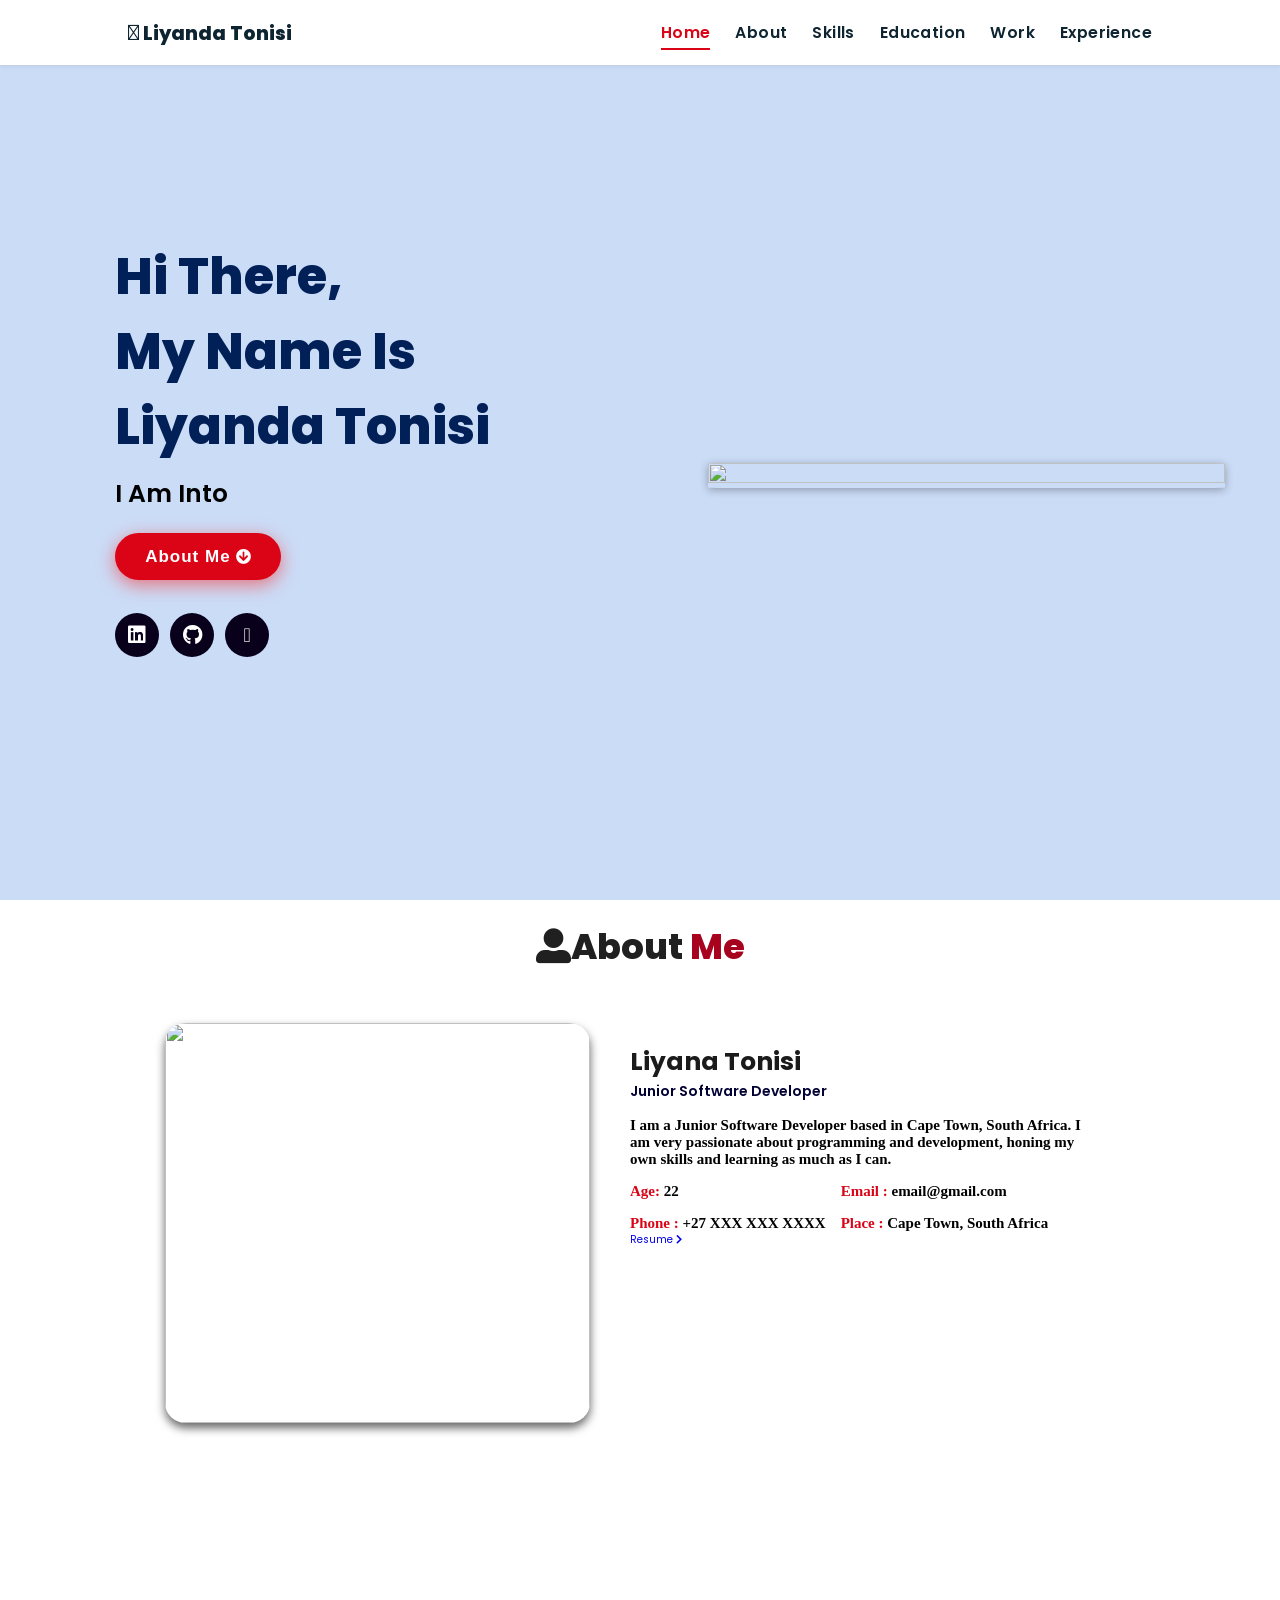
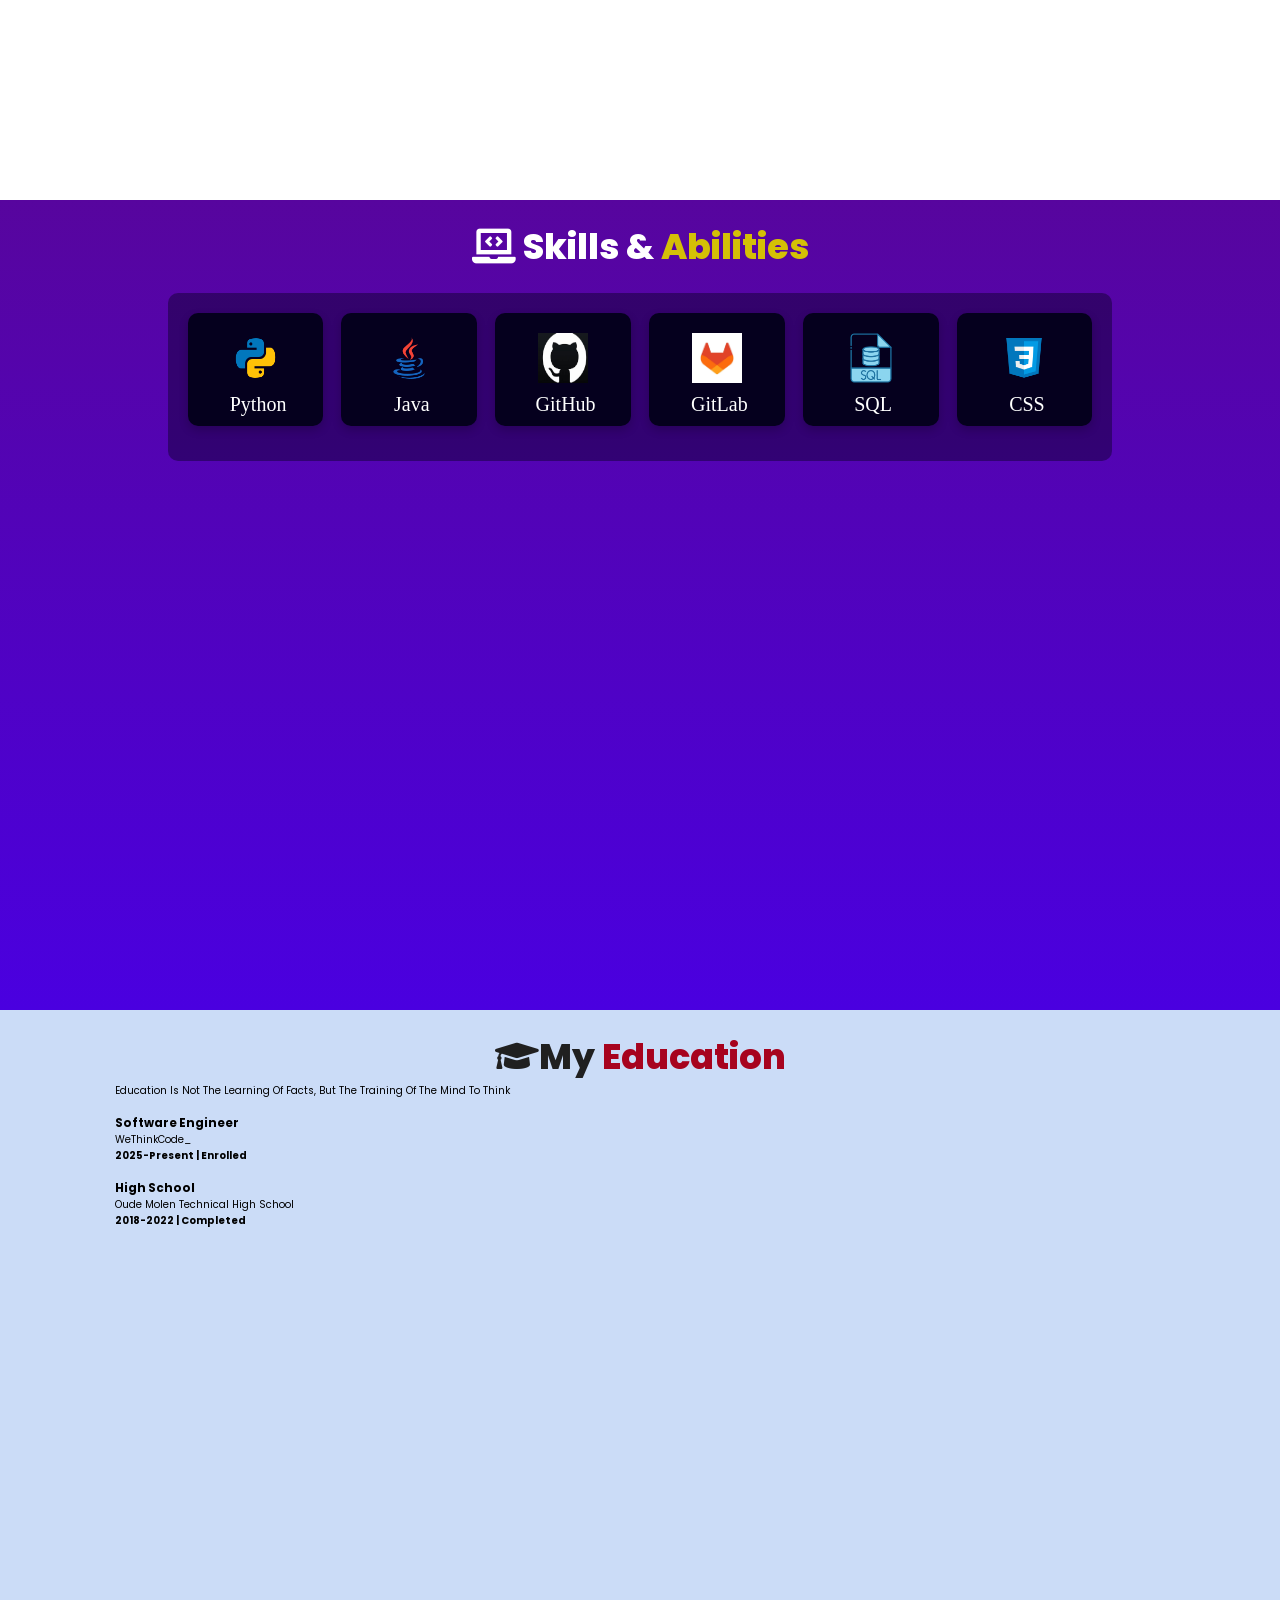
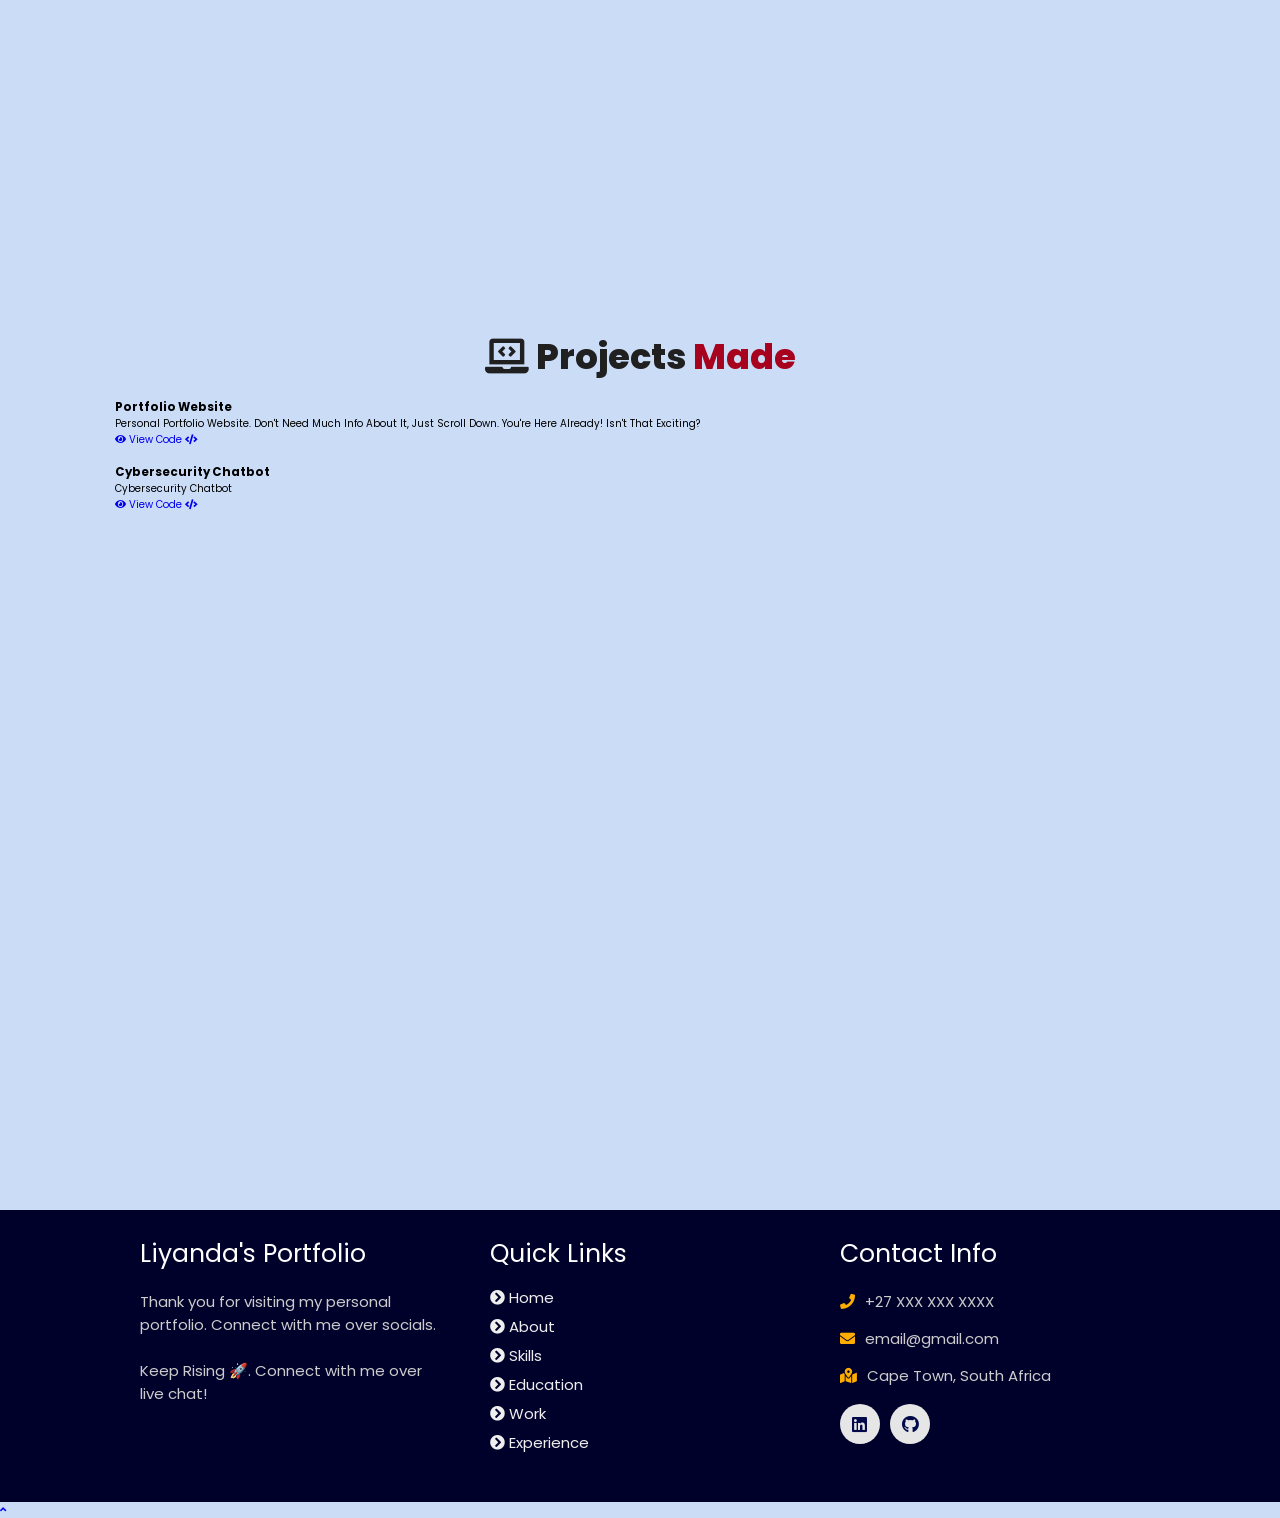
==== commit ccbbcda5: "feat: added discord icon" ====
--- a/index.html
+++ b/index.html
@@ -49,7 +49,7 @@
                     <ul class="social-icons">
                         <li><a class="linkedin" aria-label="LinkedIn" href="https://www.linkedin.com/in/liyanda-tonisi-926862291" target="_blank"><i class="fab fa-linkedin"></i></a></li> 
                         <li><a class="github" aria-label="GitHub" href="https://github.com/LiyandasGitH" target="_blank"><i class="fab fa-github"></i></a></li>
-                        <li><a class="discord" aria-label="Discord" href="https://discord.com/channels/@me" target="_blank"><i class="fab fa-dicord"></i></a>
+                        <li><a class="discord" aria-label="Discord" href="https://discord.com/channels/@me" target="_blank"><i class="fa-brands fa-discord"></i></a>
                     </ul>
                 </div>
             </div>
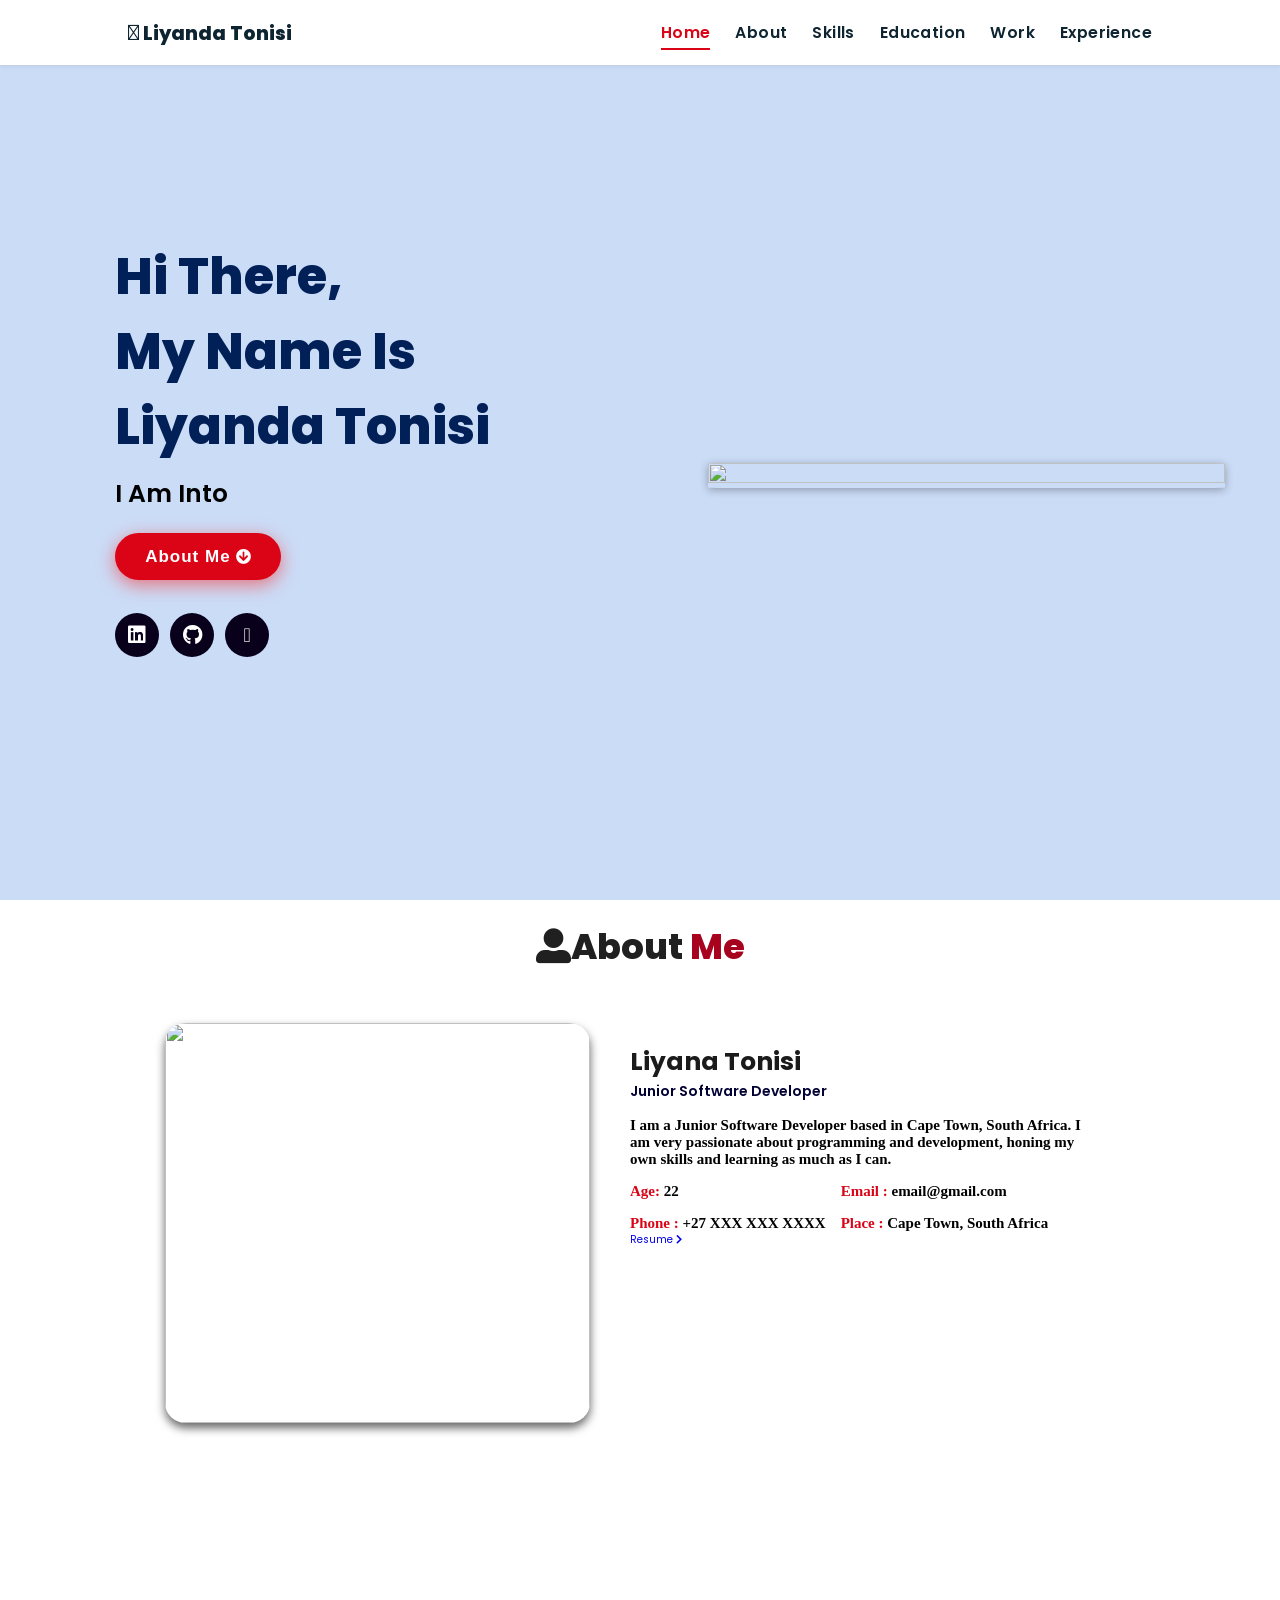
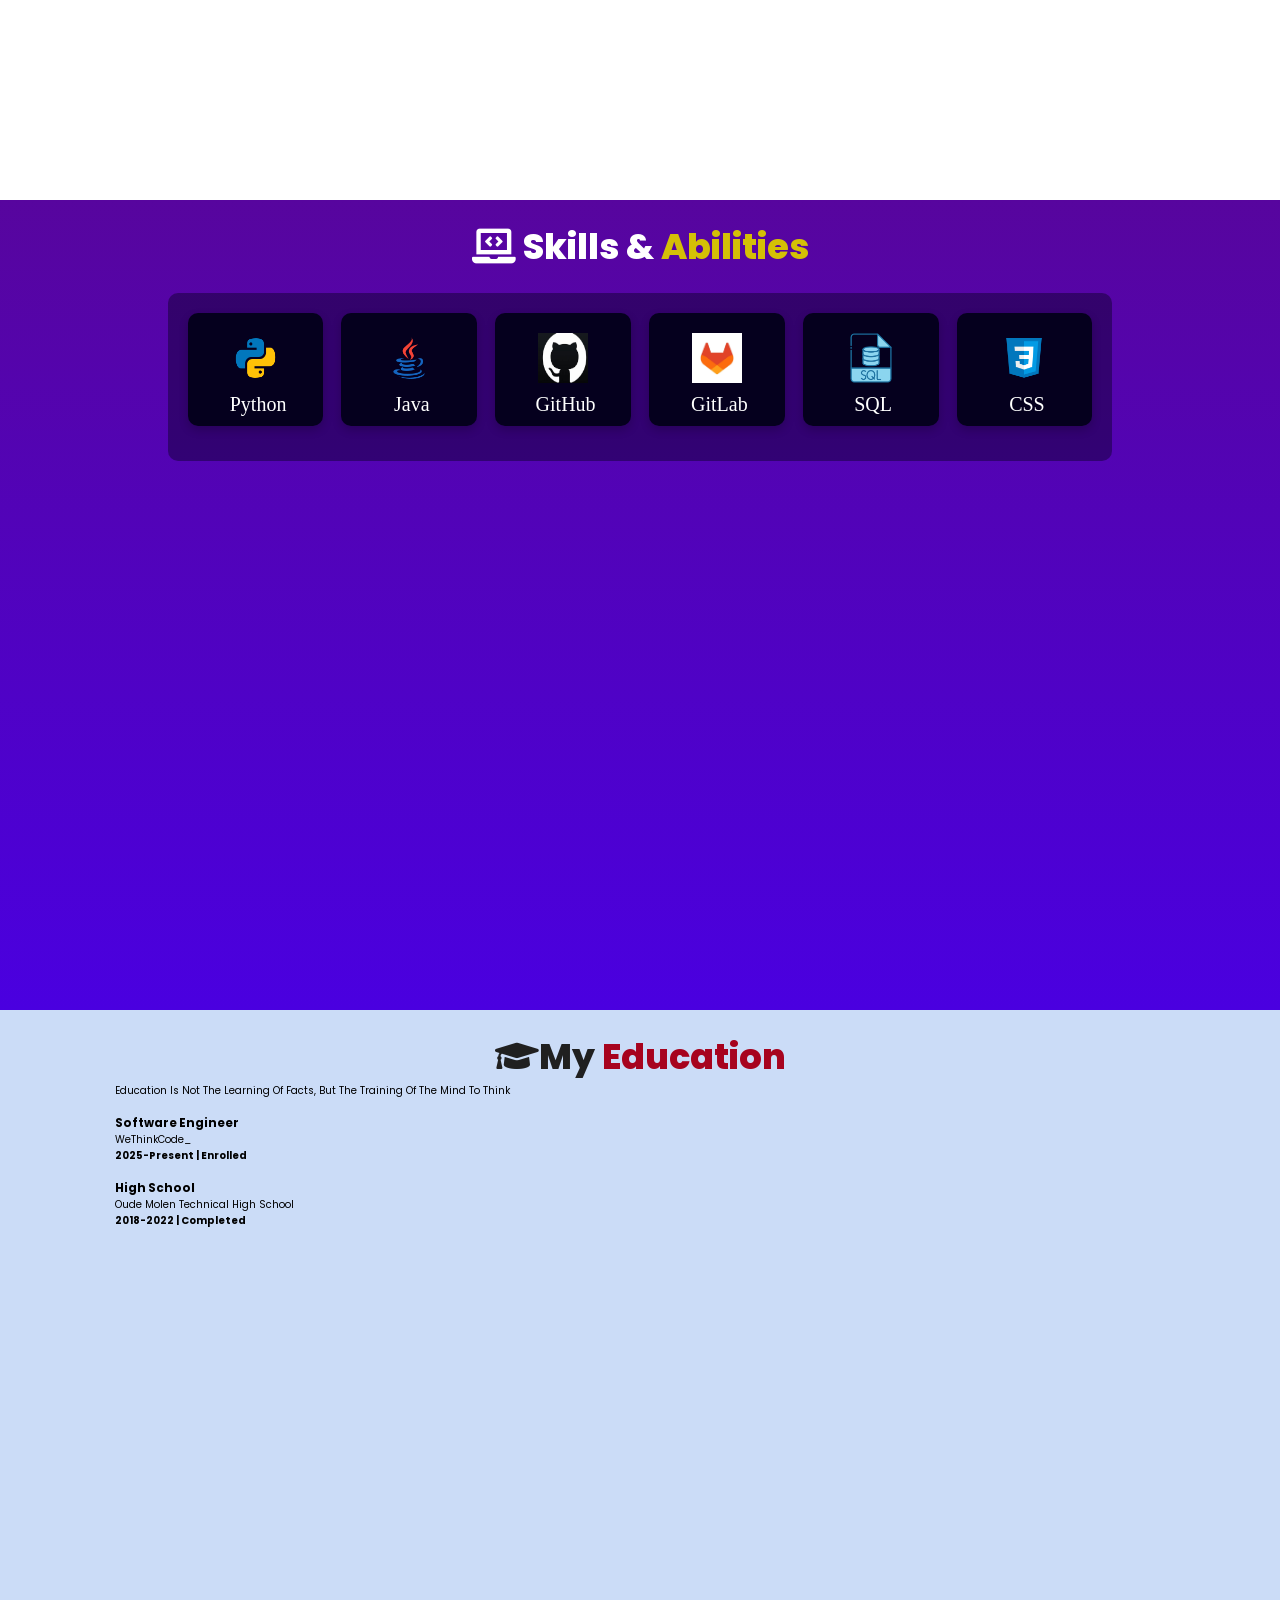
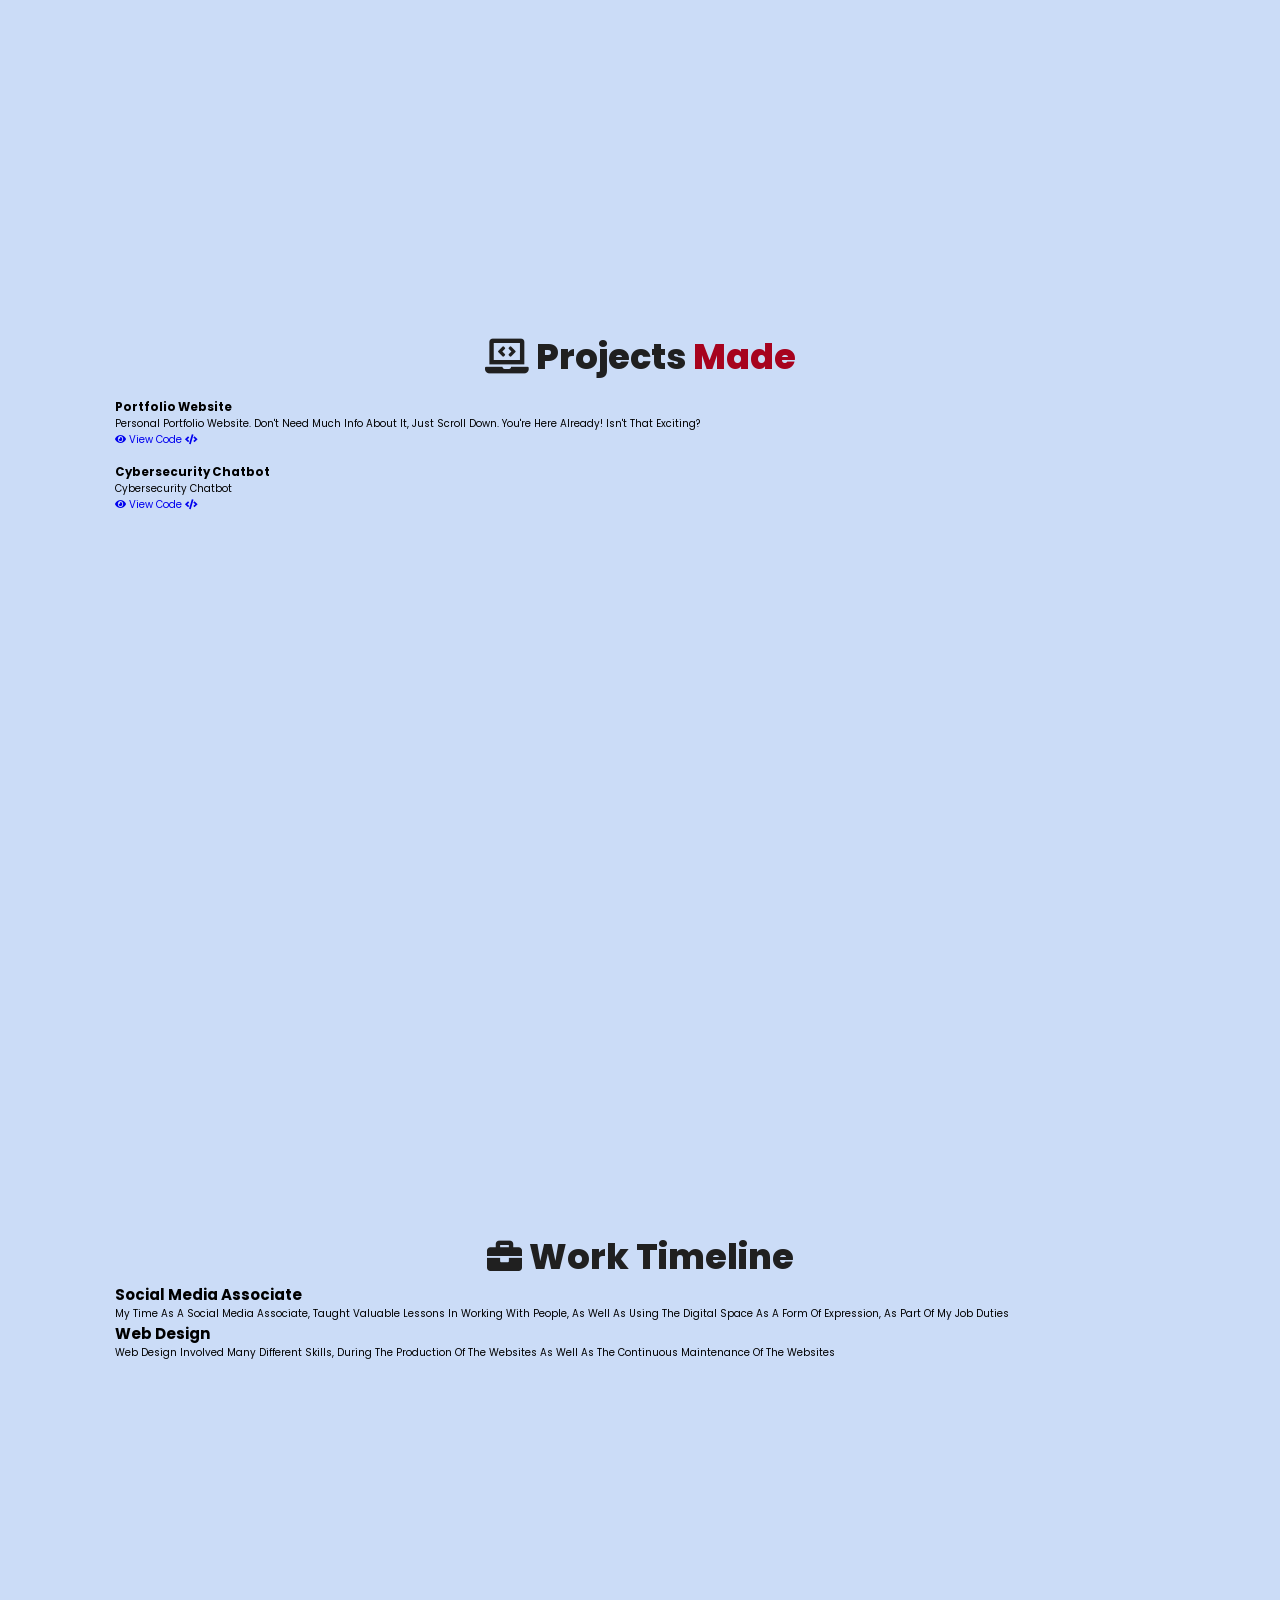
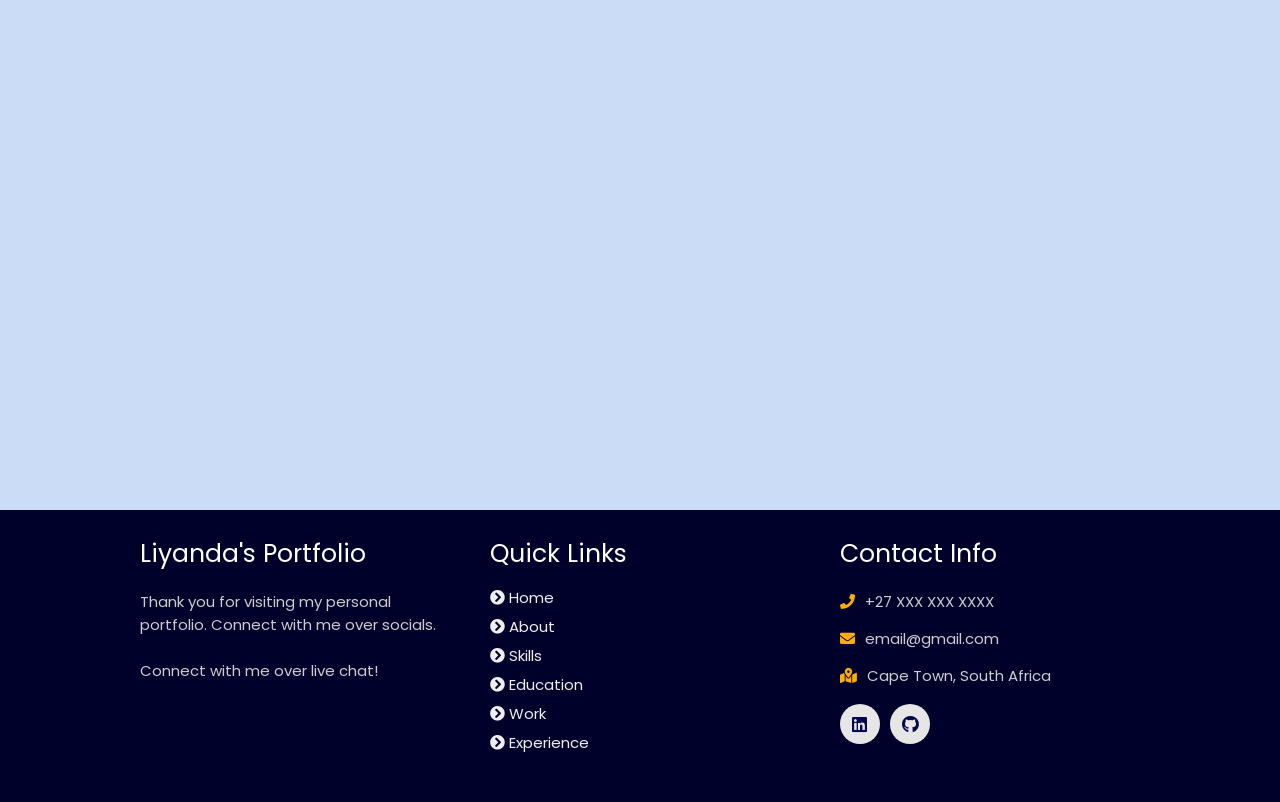
==== commit 5634d74c: "feat: work experience additions" ====
--- a/index.html
+++ b/index.html
@@ -94,7 +94,7 @@
                         <i class="fas fa-chevron-right"></i>
                     </a>
                 </div>
-            
+            </div>
             </div>
         </section>
 
@@ -238,6 +238,38 @@
         </section>
 
         <!-- experience below -->
+        <section class="experience" id="experience">
+
+            <h2 class="heading"><i class="fas fa-briefcase"></i> Work Timeline</h2>
+
+            <div class="timeline">
+                
+                <div class="container left">
+                    <div class="content">
+                        <div class="tag">
+                            <h2>Social Media Associate</h2>
+                        </div>
+                        <div class="desc">
+                            <p>My time as a Social Media Associate, taught valuable lessons in working with people, as well as using the digital space as a form of expression, as part of my job duties</p>
+                        </div>
+                    </div>
+                </div>
+
+                <div class="container right">
+                    <div class="content">
+                        <div class="tag">
+                            <h2>Web Design</h2>
+                        </div>
+                        <div class="desc">
+                            <p>Web design involved many different skills, during the production of the websites as well as the continuous maintenance of the websites</p>
+                        </div>
+                    </div>
+                </div>
+
+            </div>
+
+        </section>
+    
         
         <!-- footer sections below -->
         <section class="footer">
@@ -246,7 +278,7 @@
 
                 <div class="box">
                     <h3>Liyanda's Portfolio</h3>
-                    <p>Thank you for visiting my personal portfolio. Connect with me over socials. </br> <br/> Keep Rising 🚀. Connect with me over live chat!</p>
+                    <p>Thank you for visiting my personal portfolio. Connect with me over socials. </br> <br/>Connect with me over live chat!</p>
                 </div>
 
                 <div class="box">
--- a/style.css
+++ b/style.css
@@ -643,3 +643,35 @@
     }
 }
 /* footer section ends */
+
+/* common media queries starts*/
+@media (max-width: 450px) {
+    html {
+        font-size: 55%;
+    }
+    body {
+        padding-right: 0;
+    }
+    section {
+        padding: 2rem;
+    }
+}
+/* common media queries ends*/
+
+/* scroll top starts */
+#scroll-top {
+    position: fixed;
+    top: -140%;
+    right: 2rem;
+    padding: 1.3rem 1.5rem;
+    font-size: 2rem;
+    background: #ffae00;
+    color: rgb(13, 0, 44);
+    border-radius: 50%;
+    transition: 1s linear;
+    z-index: 1000;
+}
+#scroll-top.active {
+    top: calc(100% - 12rem);
+}
+/* scroll top ends */
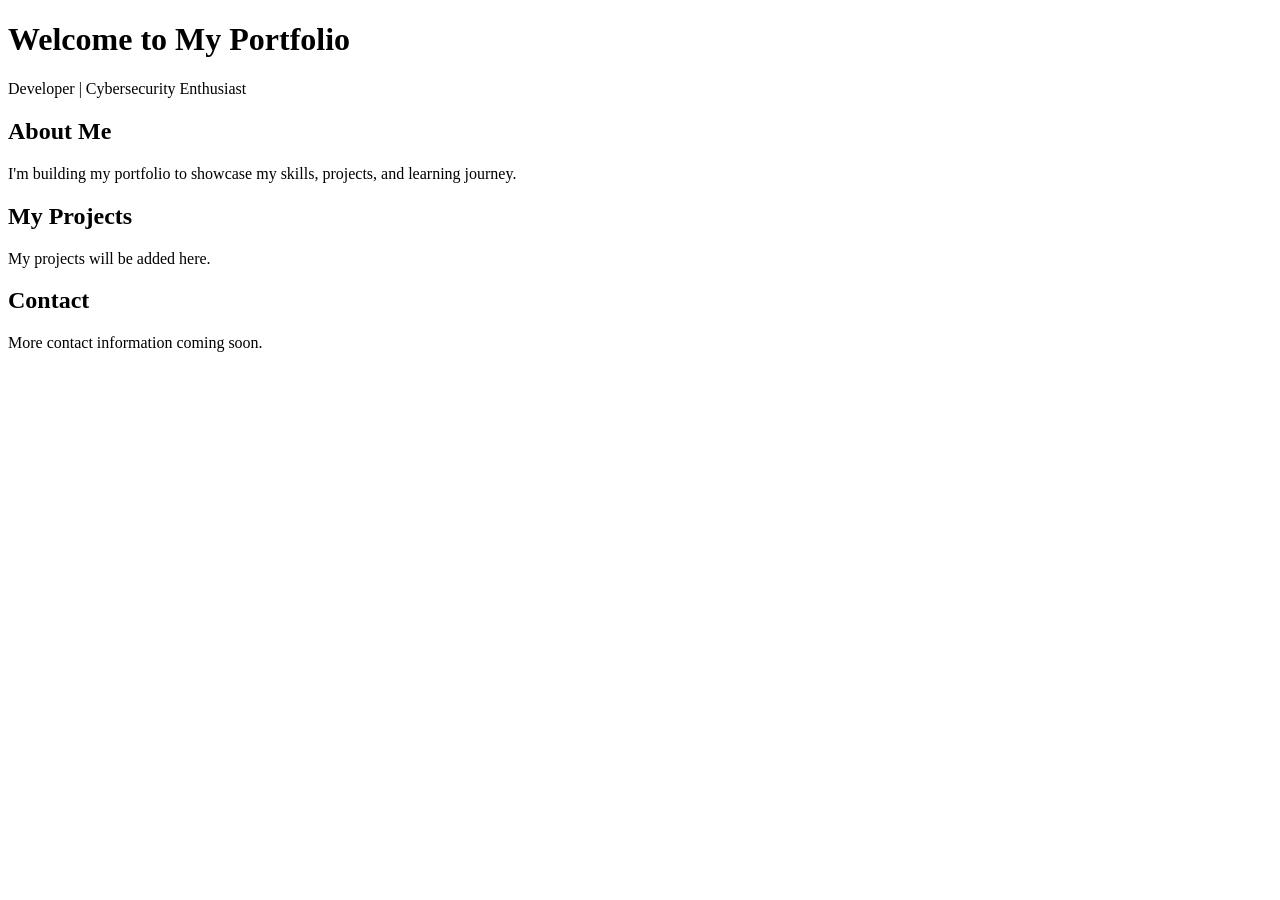
==== commit c1e72a40: "test: testing our new index page" ====
--- a/index.html
+++ b/index.html
@@ -1,310 +1,34 @@
+
 <!DOCTYPE html>
 <html lang="en">
-    <head>
-        <meta charset="UTF-8">
-        <meta http-equiv="X-UA-Compatible" content="IE=edge">
-        <meta name="viewport" content="width=device-width. initial-scale=1.0">
-        <meta name="keywords" content="Liyanda Tonisi, portfolio, Liyanda, personal portfolio, portfolio design, web design">
-        <meta name="description" content="Welcome to Liyanda's Portfolio. Web Developer, Software Developer and Cybersecurity enthusiast.">
+<head>
+    <meta charset="UTF-8">
+    <meta name="viewport" content="width=device-width, initial-scale=1.0">
+    <meta name="description" content="My personal portfolio and projects.">
+    <title>My Portfolio</title>
+</head>
+<body>
+<header>
+    <h1>Welcome to My Portfolio</h1>
+    <p>Developer | Cybersecurity Enthusiast</p>
+</header>
 
-        <link rel="stylesheet" href="style.css">
+<main>
+    <section>
+        <h2>About Me</h2>
+        <p>I'm building my portfolio to showcase my skills,
+            projects, and learning journey.</p>
+    </section>
 
-        <link rel="stylesheet" href="https://cdnjs.cloudflare.com/ajax/libs/font-awesome/5.15.3/css/all.min.css" integrity="sha512-iBBXm8fW90+nuLcSKlbmrPcLa0OT92xO1BIsZ+ywDWZCvqsWgccV3gFoRBv0z+8dLJgyAHIhR35VZc2oM/gI1w==" crossorigin="anonymous" referrerpolicy="no-referrer" />
-        <script src="https://kit.fontawesome.com/95a2002ecf.js" crossorigin="anonymous"></script>
-        
-        <!-- find an icon to add to images, should be a caricuture of a woman/gender neutral -->
-        <link id='favicon' rel="shortcut icon" href="./assets/images/" type="image/x-png">
+    <section>
+        <h2>My Projects</h2>
+        <p>My projects will be added here.</p>
+    </section>
 
-        <title>Portfolio | Liyanda Tonisi</title>
-
-    </head>
-    <body>
-        <header>
-            <a href class="logo"><i class="fa-solid fa-code"></i> Liyanda Tonisi</a>
-
-            <div id="menu" class="fas fa-bars"></div>
-            <nav class="navbar">
-                <ul>
-                    <li><a class="active" href="#home">Home</a></li>
-                    <li><a href="#about">About</a></li>
-                    <li><a href="#skills">Skills</a></li>
-                    <li><a href="#education">Education</a></li>
-                    <li><a href="#work">Work</a></li>
-                    <li><a href="#experience">Experience</a></li>
-                </ul>
-            </nav>
-        </header>
-
-        <section class="home" id="home">
-            <div id="particles-js"></div>
-
-            <div class="content">
-                <h2>Hi There,<br/> My name is Liyanda Tonisi <span></span></h2>
-                <p>I am into <span class="typing-text"></span></p>
-                <a href="#about" class="btn"><span>About Me</span>
-                    <i class="fas fa-arrow-circle-down"></i>
-                </a>
-
-                <div class="socials">
-                    <ul class="social-icons">
-                        <li><a class="linkedin" aria-label="LinkedIn" href="https://www.linkedin.com/in/liyanda-tonisi-926862291" target="_blank"><i class="fab fa-linkedin"></i></a></li> 
-                        <li><a class="github" aria-label="GitHub" href="https://github.com/LiyandasGitH" target="_blank"><i class="fab fa-github"></i></a></li>
-                        <li><a class="discord" aria-label="Discord" href="https://discord.com/channels/@me" target="_blank"><i class="fa-brands fa-discord"></i></a>
-                    </ul>
-                </div>
-            </div>
-        <div class="image">
-            <!-- will insert professionally taken photo of myself -->
-            <img draggable="false" class="tilt" src="./assets/images/#" alt="" height="">
-        </div>
-        </section>
-
-        <section class="about" id="about">
-            <h2 class="heading"><i class="fas fa-user-alt"></i>About <span>Me</span></h2>
-
-            <div class="row">
-
-            <div class="image">
-                <!-- will be a profile image, perhaps animatin in front of laptop -->
-                <img draggable="false" class="tilt" src="./assets/images/#" alt="">
-            </div>
-            <div class="content">
-                <h3>Liyana Tonisi</h3>
-                <span class="tag">Junior Software Developer</span>
-
-                <p>
-                    I am a Junior Software Developer based in Cape Town, South Africa.
-                    I am very passionate about programming and development, honing my own skills and learning as much as I can.
-                
-                </p>
-
-                <div class="box-container">
-                    <div class="box">
-                        <p><span> age: </span>22</p>
-                        <p><span> phone : </span> +27 XXX XXX XXXX</p>
-                    </div>
-                    <div class="box">
-                        <p><span> email : </span> email@gmail.com</p>
-                        <p><span> place : </span> Cape Town, South Africa</p>
-                    </div>
-                </div>
-
-                <div class="resumeBtn">
-                    <a href="#" target="_blank" class="btn"><span>Resume</span>
-                        <i class="fas fa-chevron-right"></i>
-                    </a>
-                </div>
-            </div>
-            </div>
-        </section>
-
-        <!-- skills below -->
-        <section class="skills" id="skills">
-            <h2 class="heading"><i class="fas fa-laptop-code"></i> Skills & <span>Abilities</span></h2>
-
-            <div class="container">
-                <div class="row" id="skillsContainer">
-
-                    <div class="bar">
-                        <div class="info">
-                            <!-- python icon -->
-                            <img src="./assets/images/skills/python.png" height="50" width="50">
-                            <span>Python</span>
-                        </div>
-                    </div>
-
-                    <div class="bar">
-                        <div class="info">
-                            <!-- java icon -->
-                            <img src="./assets/images/skills/java.png" height="50" width="50">
-                            <span>Java</span>
-                        </div>
-                    </div>
-
-                    <div class="bar">
-                        <div class="info">
-                            <!-- github icon -->
-                            <img src="./assets/images/skills/github.png" height="50" width="50">
-                            <span>GitHub</span>
-                        </div>
-                    </div>
-
-                    <div class="bar">
-                        <div class="info">
-                            <!-- gitlab icon -->
-                            <img src="./assets/images/skills/gitlab.png" height="50" width="50">
-                            <span>GitLab</span>
-                        </div>
-                    </div>
-
-                    <div class="bar">
-                        <div class="info">
-                            <!-- sql icon -->
-                            <img src="./assets/images/skills/sql.png" height="50" width="50">
-                            <span>SQL</span>
-                        </div>
-                    </div>
-
-                    <div class="bar">
-                        <div class="info">
-                            <!-- css icon -->
-                            <img src="./assets/images/skills/css.png" height="50" width="50">
-                            <span>CSS</span>
-                        </div>
-                    </div>
-                </div>
-            </div>
-        </section>
-
-        <!-- education below -->
-        <section class="education" id="education">
-
-            <h1 class="heading"><i class="fas fa-graduation-cap"></i>My <span>Education</span></h1>
-
-            <p class="qoute">Education is not the learning of facts, but the training of the mind to think</p>
-
-            <div class="box-container">
-
-                <div class="box">
-                    <div class="image">
-                        <!-- wtc banner/picture of building -->
-                        <img draggable="false" src="./assets/images/#" alt="">
-                    </div>
-                    <div class="content">
-                        <h3>Software Engineer</h3>
-                        <p>WeThinkCode_</p>
-                        <h4>2025-Present | Enrolled</h4>
-                    </div>
-                </div>
-
-                <div class="box">
-                    <div class="image">
-                        <img draggable="false" src="./assets/images/#" alt="">
-                    </div>
-                    <div class="content">
-                        <h3>High School</h3>
-                        <p>Oude Molen Technical High School</p>
-                        <h4>2018-2022 | Completed</h4>
-                    </div>
-                </div>
-            </div>
-        </section>
-
-        <!-- work below -->
-        <section class="work" id="work">
-
-            <h2 class="heading"><i class="fas fa-laptop-code"></i> Projects <span>Made</span></h2>
-
-            <div class="box-container">
-
-                <div class="box-tilt">
-                    <img draggable="false" src="./assets/images/#" alt=""/>
-                    <div class="content">
-                        <div class="tag">
-                            <h3>Portfolio Website</h3>
-                        </div>
-                        <div class="desc">
-                            <p>
-                                Personal portfolio website. 
-                                Don't need much info about it, just scroll down. 
-                                You're here already!
-                                Isn't that exciting?
-                            </p>
-                            <div class="btns">
-                                <a href="#" class="btn" target="_blank"><i class="fas fa-eye"></i> View</a>
-                                <a href="#" class="btn" target="_blank">Code <i class="fas fa-code"></i></a>
-                            </div>
-                        </div>
-                    </div>
-                </div>
-                <div class="box tilt">
-                    <img draggable="false" src="./assets/images/#" alt="" />
-                    <div class="content">
-                        <div class="tag">
-                            <h3>Cybersecurity Chatbot</h3>
-                        </div>
-                        <div class="desc">
-                            <p>Cybersecurity Chatbot</p>
-                            <div class="btns">
-                                <!-- link to chatbot -->
-                                <a href="#" class="btn" target="_blank"><i class="fas fa-eye"></i> View</a>
-                                <a href="#" class="btn" target="_blank">Code <i class="fas fa-code"></i></a>
-                            </div>
-                        </div>
-                    </div>
-                </div>
-                <!-- populate w/ more projects -->
-            </div>
-        </section>
-
-        <!-- experience below -->
-        <section class="experience" id="experience">
-
-            <h2 class="heading"><i class="fas fa-briefcase"></i> Work Timeline</h2>
-
-            <div class="timeline">
-                
-                <div class="container left">
-                    <div class="content">
-                        <div class="tag">
-                            <h2>Social Media Associate</h2>
-                        </div>
-                        <div class="desc">
-                            <p>My time as a Social Media Associate, taught valuable lessons in working with people, as well as using the digital space as a form of expression, as part of my job duties</p>
-                        </div>
-                    </div>
-                </div>
-
-                <div class="container right">
-                    <div class="content">
-                        <div class="tag">
-                            <h2>Web Design</h2>
-                        </div>
-                        <div class="desc">
-                            <p>Web design involved many different skills, during the production of the websites as well as the continuous maintenance of the websites</p>
-                        </div>
-                    </div>
-                </div>
-
-            </div>
-
-        </section>
-    
-        
-        <!-- footer sections below -->
-        <section class="footer">
-
-            <div class="box-container">
-
-                <div class="box">
-                    <h3>Liyanda's Portfolio</h3>
-                    <p>Thank you for visiting my personal portfolio. Connect with me over socials. </br> <br/>Connect with me over live chat!</p>
-                </div>
-
-                <div class="box">
-                    <h3>quick links</h3>
-                    <a href="#home"><i class="fas fa-chevron-circle-right"></i> Home</a>
-                    <a href="#about"><i class="fas fa-chevron-circle-right"></i> About</a>
-                    <a href="#skills"><i class="fas fa-chevron-circle-right"></i> Skills</a>
-                    <a href="#education"><i class="fas fa-chevron-circle-right"></i> Education</a>
-                    <a href="#work"><i class="fas fa-chevron-circle-right"></i> Work</a>
-                    <a href="#experience"><i class="fas fa-chevron-circle-right"></i> Experience</a>
-                </div>
-
-                <div class="box">
-                    <h3>Contact info</h3>
-                    <p> <i class="fas fa-phone"></i>+27 XXX XXX XXXX</p>
-                    <p> <i class="fas fa-envelope"></i>email@gmail.com</p>
-                    <p> <i class="fas fa-map-marked-alt"></i>Cape Town, South Africa</p>
-
-                    <div class="share">
-                        <a class="linkedin" aria-label="LinkedIn" href="#" target="_blank"><i class="fab fa-linkedin"></i></a> 
-                        <a class="github" aria-label="GitHub" href="https://github.com/LiyandasGitH" target="_blank"><i class="fab fa-github"></i></a>
-                    </div>
-                </div>
-            </div>
-        </section>
-
-        <a href="#home" aria-label="ScrollTop" class="fas fa-angle-up" id="scroll-top"></a>
-    </body>
+    <section>
+        <h2>Contact</h2>
+        <p>More contact information coming soon.</p>
+    </section>
+</main>
+</body>
 </html>
